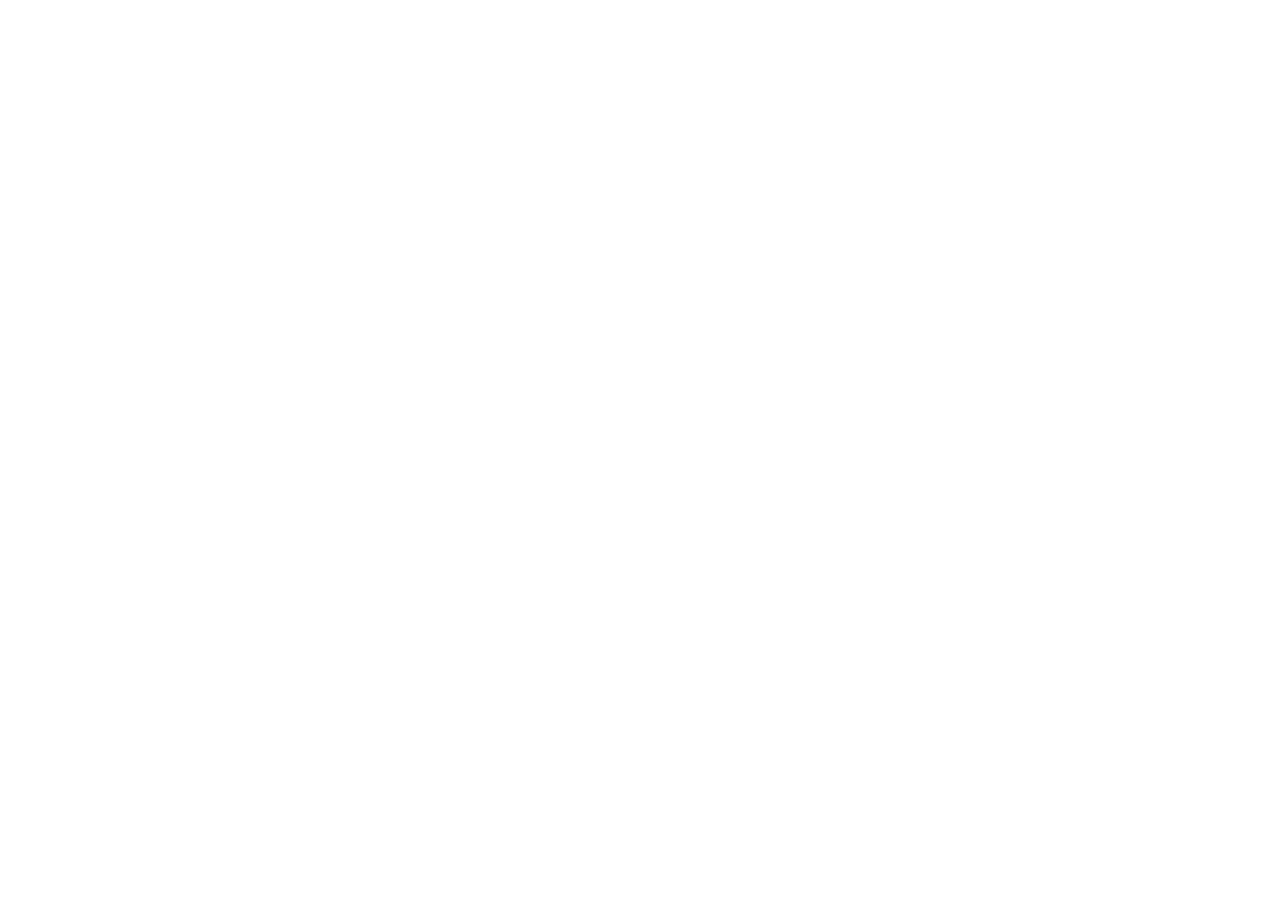
==== trip_info.html @ 55524b1e "เริ่มต้นทำงานที่ branch feature/trip" ====
<!DOCTYPE html>
<html lang="th">
<head>
    <meta charset="UTF-8">
    <meta name="viewport" content="width=device-width, initial-scale=1.0">
    <title>สถานที่ท่องเที่ยว</title>
</head>
<body>
    
</body>
</html>
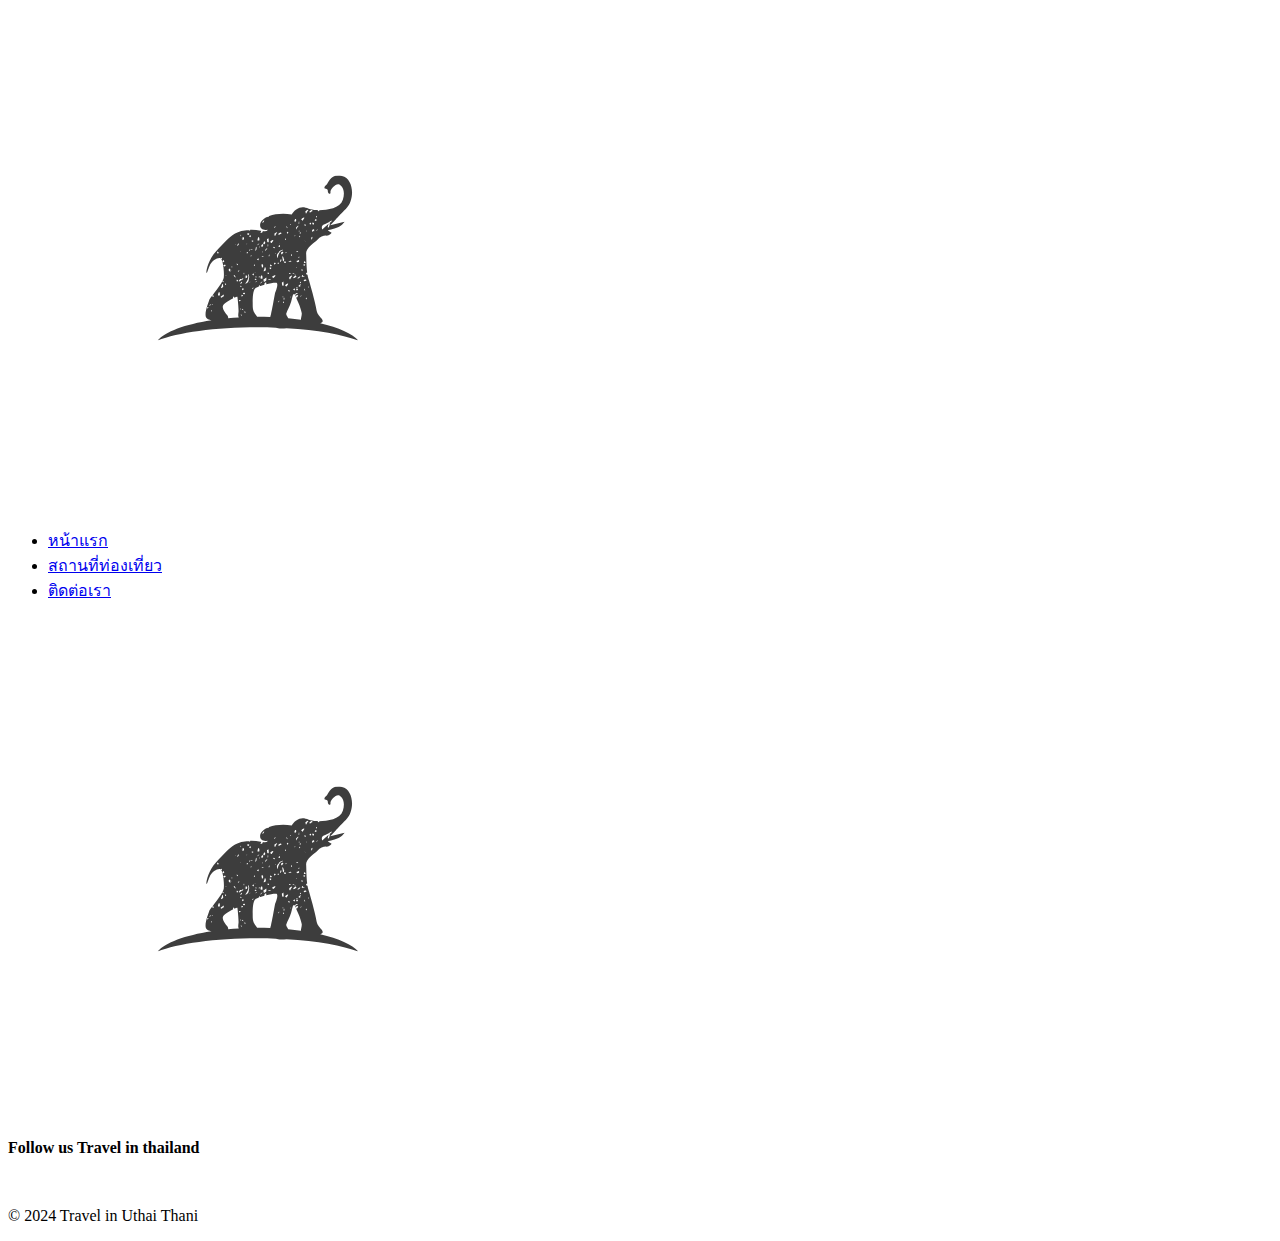
==== commit a8bc6c4d: "สร้างหน้าสถานที่ท่องเที่ยวพื้นฐาน" ====
--- a/trip_info.html
+++ b/trip_info.html
@@ -6,6 +6,33 @@
     <title>สถานที่ท่องเที่ยว</title>
 </head>
 <body>
-    
+    <!-- header -->
+    <header>
+        <!-- Image -->
+        <div class="logo">
+            <a href="index.html">
+                <img src="image/logo.png" alt="logo-website">
+            </a>
+        </div>
+
+        <!-- Nav -->
+        <nav>
+            <ul class="menu-list">
+                <li><a href="index.html">หน้าแรก</a></li>
+                <li><a href="trip_info.html">สถานที่ท่องเที่ยว</a></li>
+                <li><a href="Contact.html">ติดต่อเรา</a></li>
+            </ul>
+        </nav>
+    </header>
+
+
+    <!-- Footer -->
+    <footer>
+        <div class="logo" id="footer-logo">
+            <img src="image/logo.png" alt="logo">
+        </div>
+        <b><p>Follow us Travel in thailand</p></b><br>
+        <p>&copy; 2024 Travel in Uthai Thani</p>
+    </footer>
 </body>
 </html>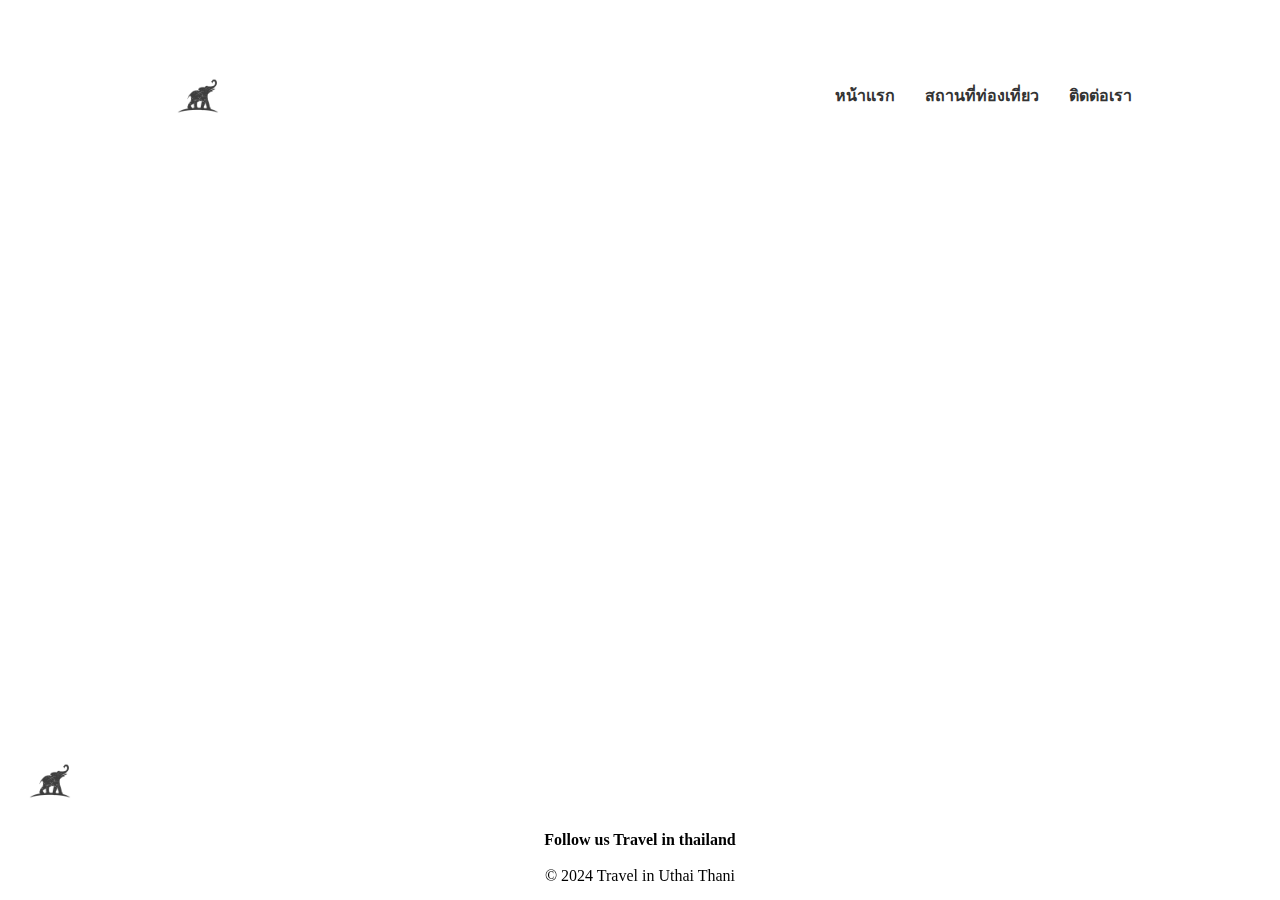
==== commit 52d6d6c5: "ออกแบบ css หน้าเว็บ basic ของส่วนท่องเที่ยว" ====
--- a/trip_info.html
+++ b/trip_info.html
@@ -4,6 +4,7 @@
     <meta charset="UTF-8">
     <meta name="viewport" content="width=device-width, initial-scale=1.0">
     <title>สถานที่ท่องเที่ยว</title>
+    <link rel="stylesheet" href="css/style_trip.css">
 </head>
 <body>
     <!-- header -->
@@ -25,6 +26,7 @@
         </nav>
     </header>
 
+    
 
     <!-- Footer -->
     <footer>
--- a/css/style_trip.css
+++ b/css/style_trip.css
@@ -0,0 +1,57 @@
+* {
+    margin: 0;
+    padding: 0;
+    box-sizing: border-box;
+}
+
+header {
+    margin: 1.6rem 10%;
+    display: flex;
+    justify-content: space-between;
+    padding: 20px;
+    align-items: center;
+}
+
+.logo {
+    width: 100px;
+    height: 100px;
+    overflow: hidden;
+    position: relative;
+}
+
+.logo img {
+    width: 100%;
+    height: 100%;
+    position: absolute;
+    object-fit: cover;
+}
+
+.menu-list {
+    display: flex;
+    gap: 30px
+}
+
+.menu-list li {
+    list-style: none;
+
+    a {
+        text-decoration: none;
+        color: #333;
+        font-weight: bold;
+    }
+}
+
+footer {
+    padding: 15px 0;
+    text-align: center;
+    width: 100%;
+    bottom: 0;
+    /* left: 0; */
+    position: fixed;
+}
+
+#footer-logo {
+    display: flex;
+    justify-items: center;
+    align-items: center;
+}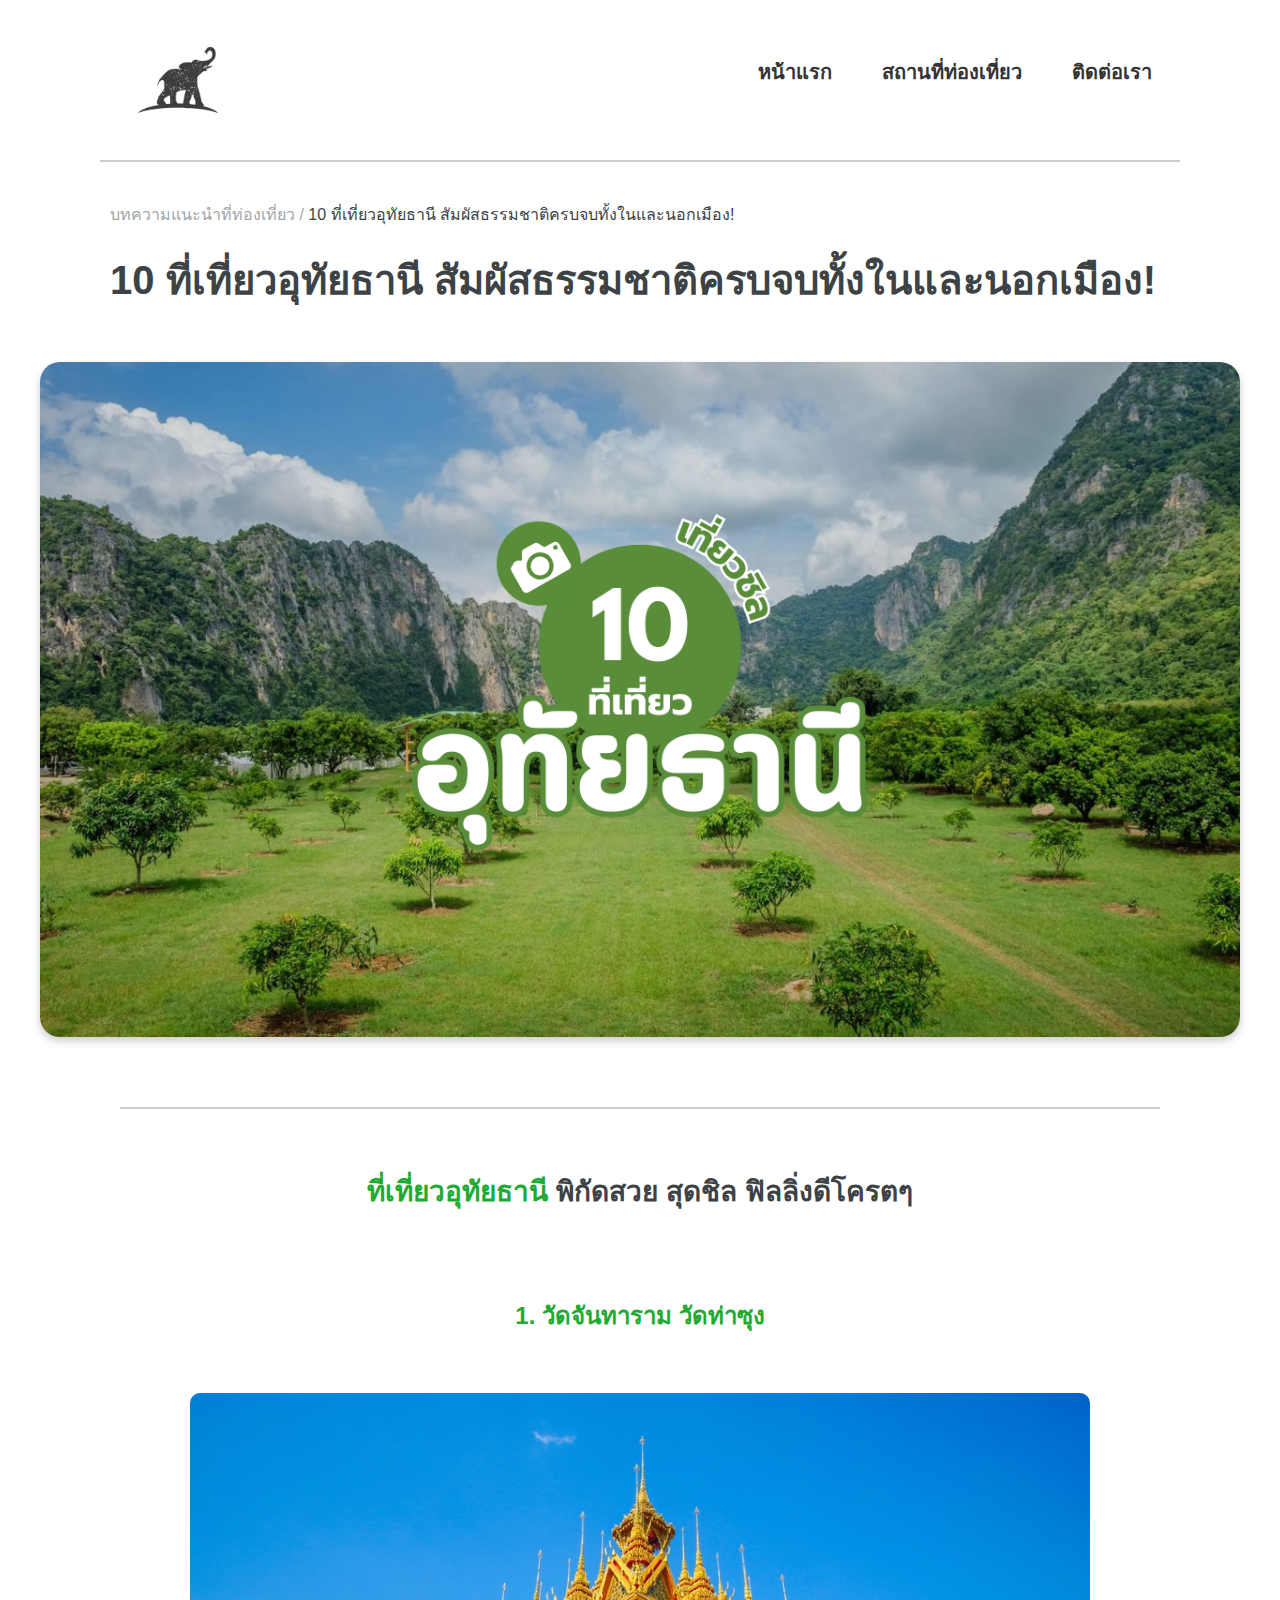
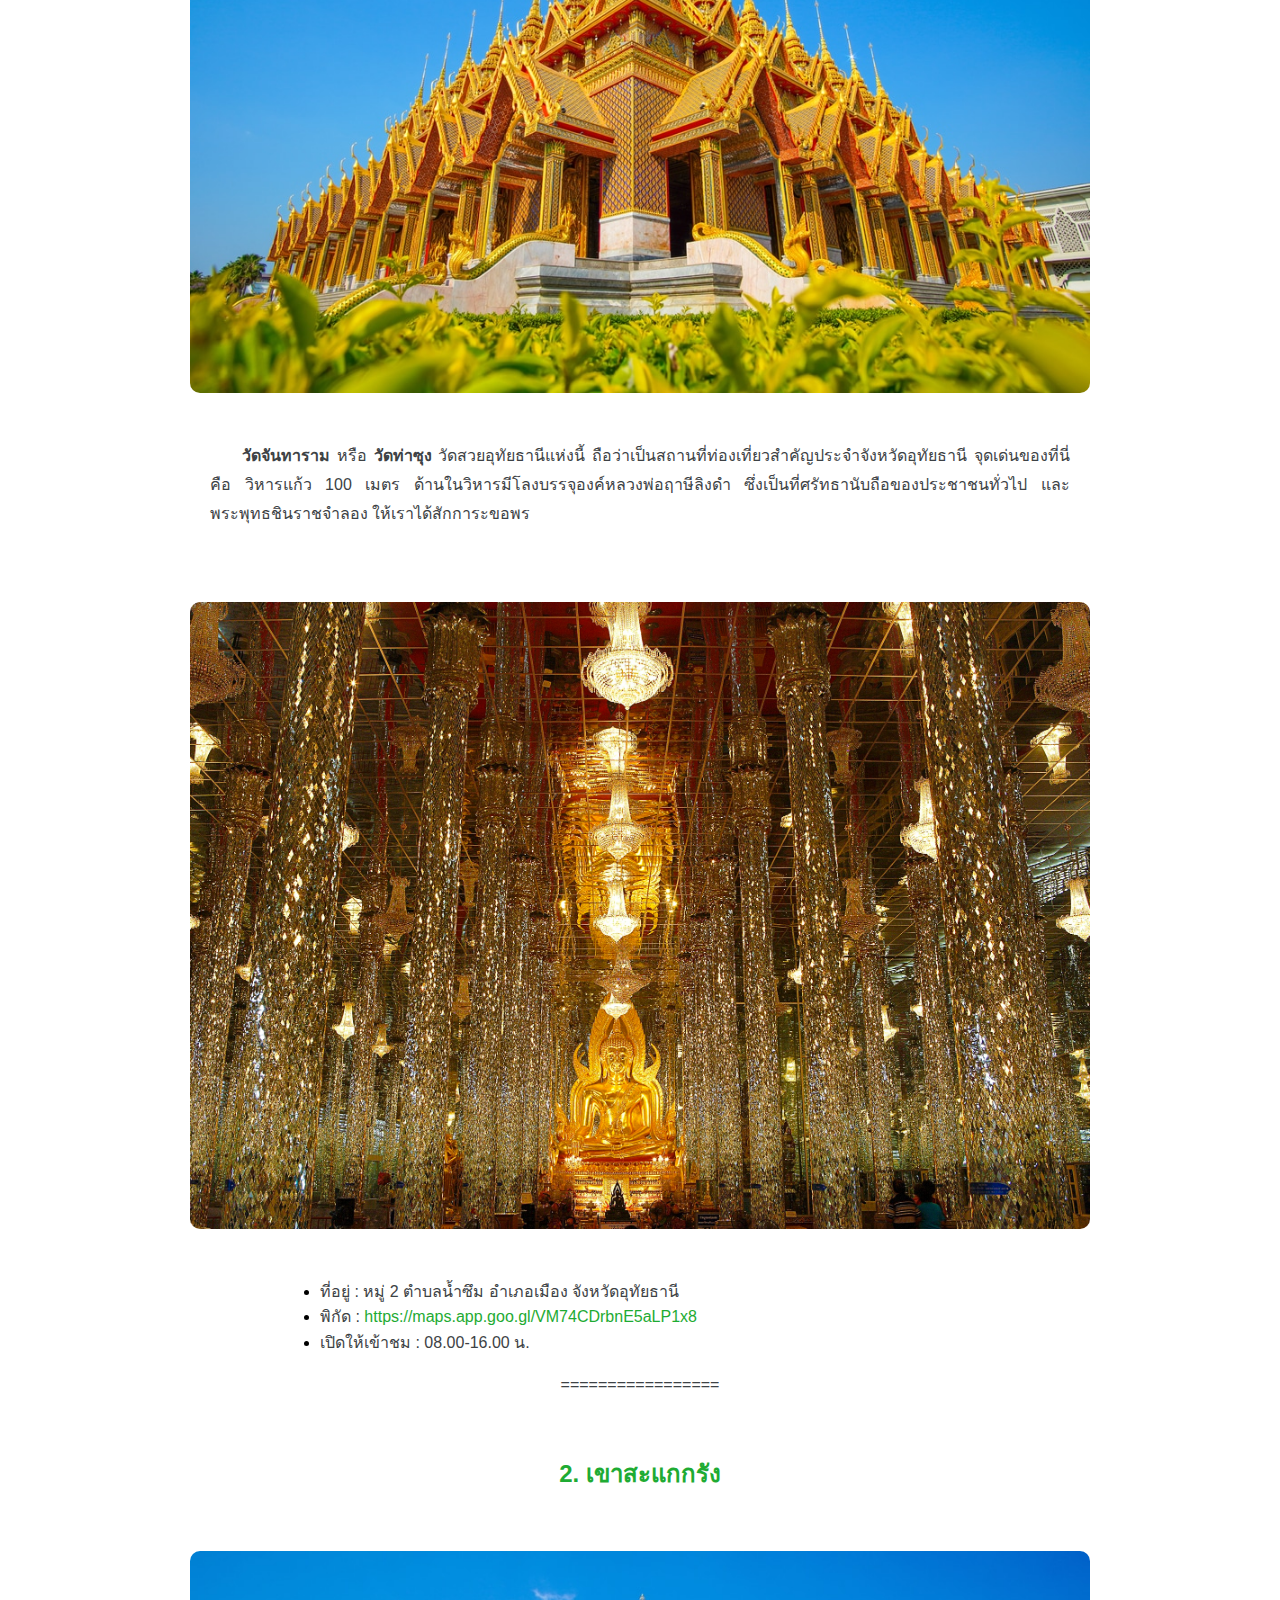
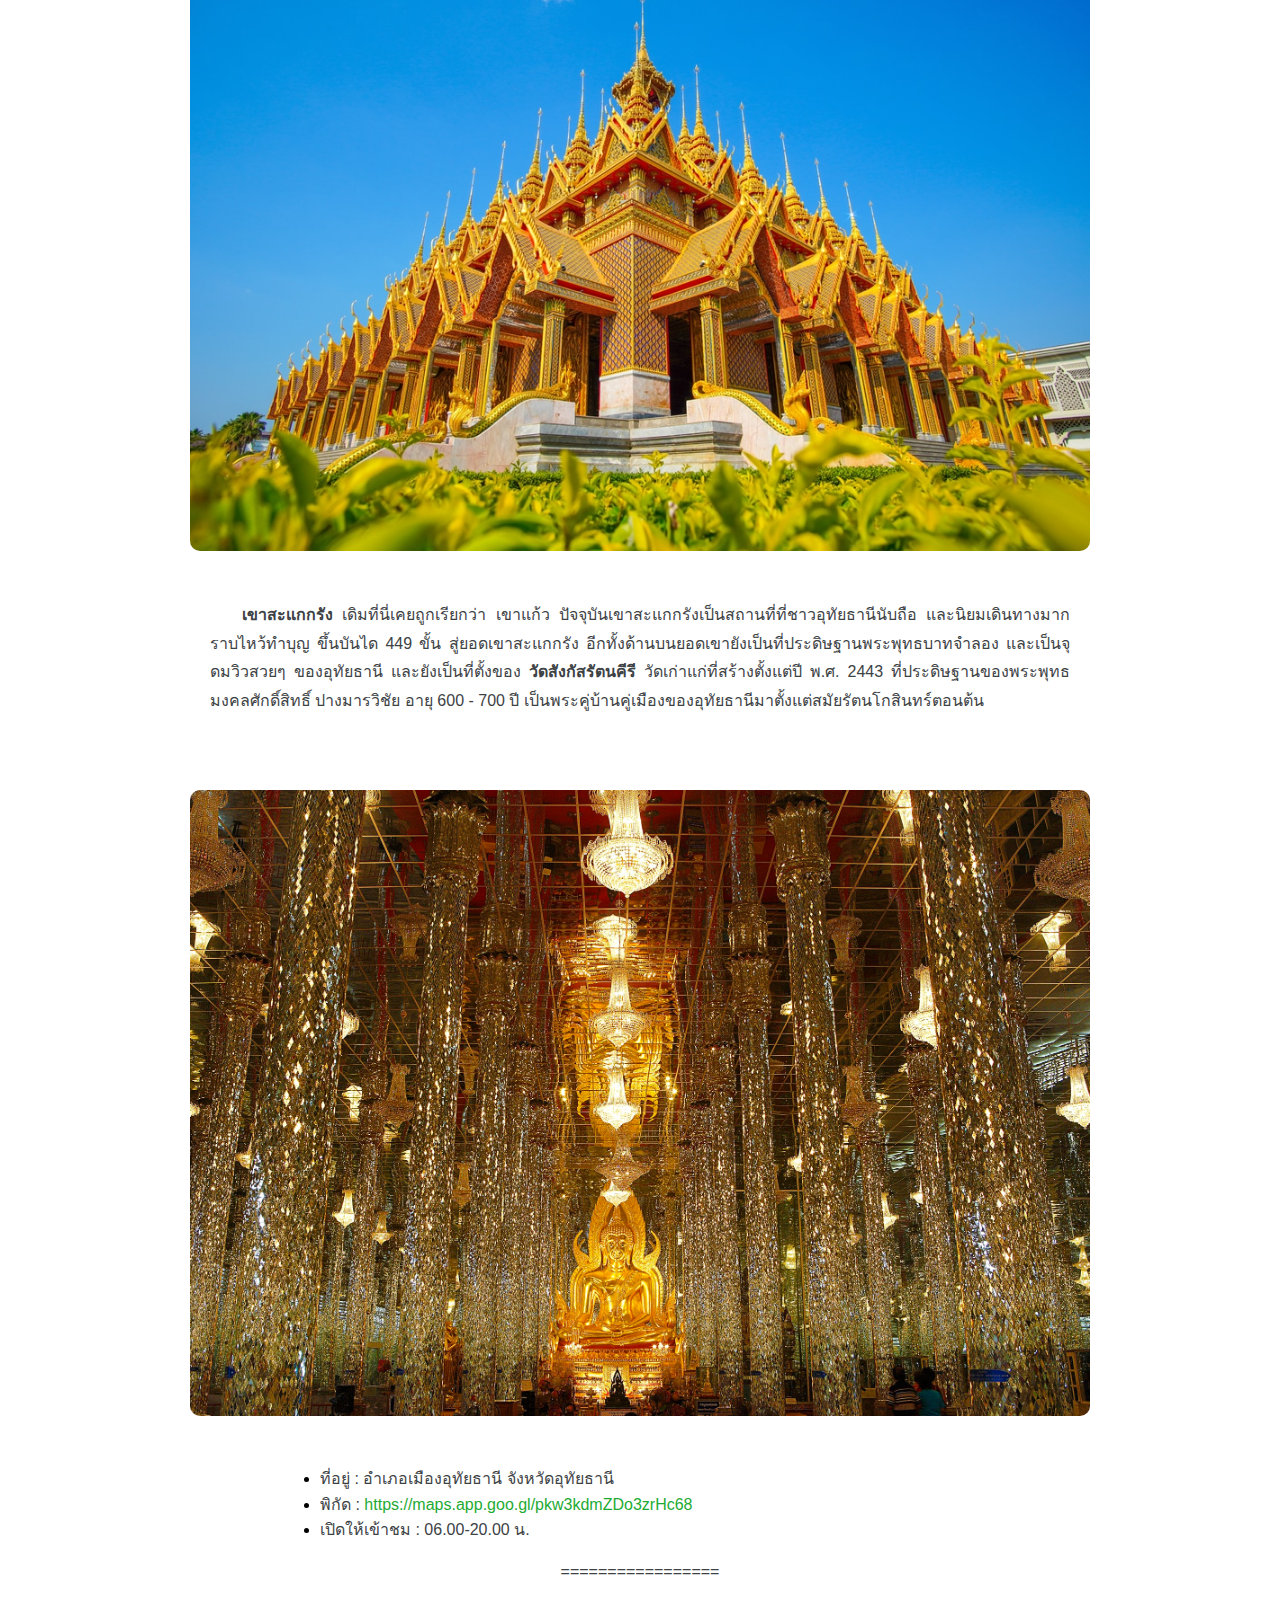
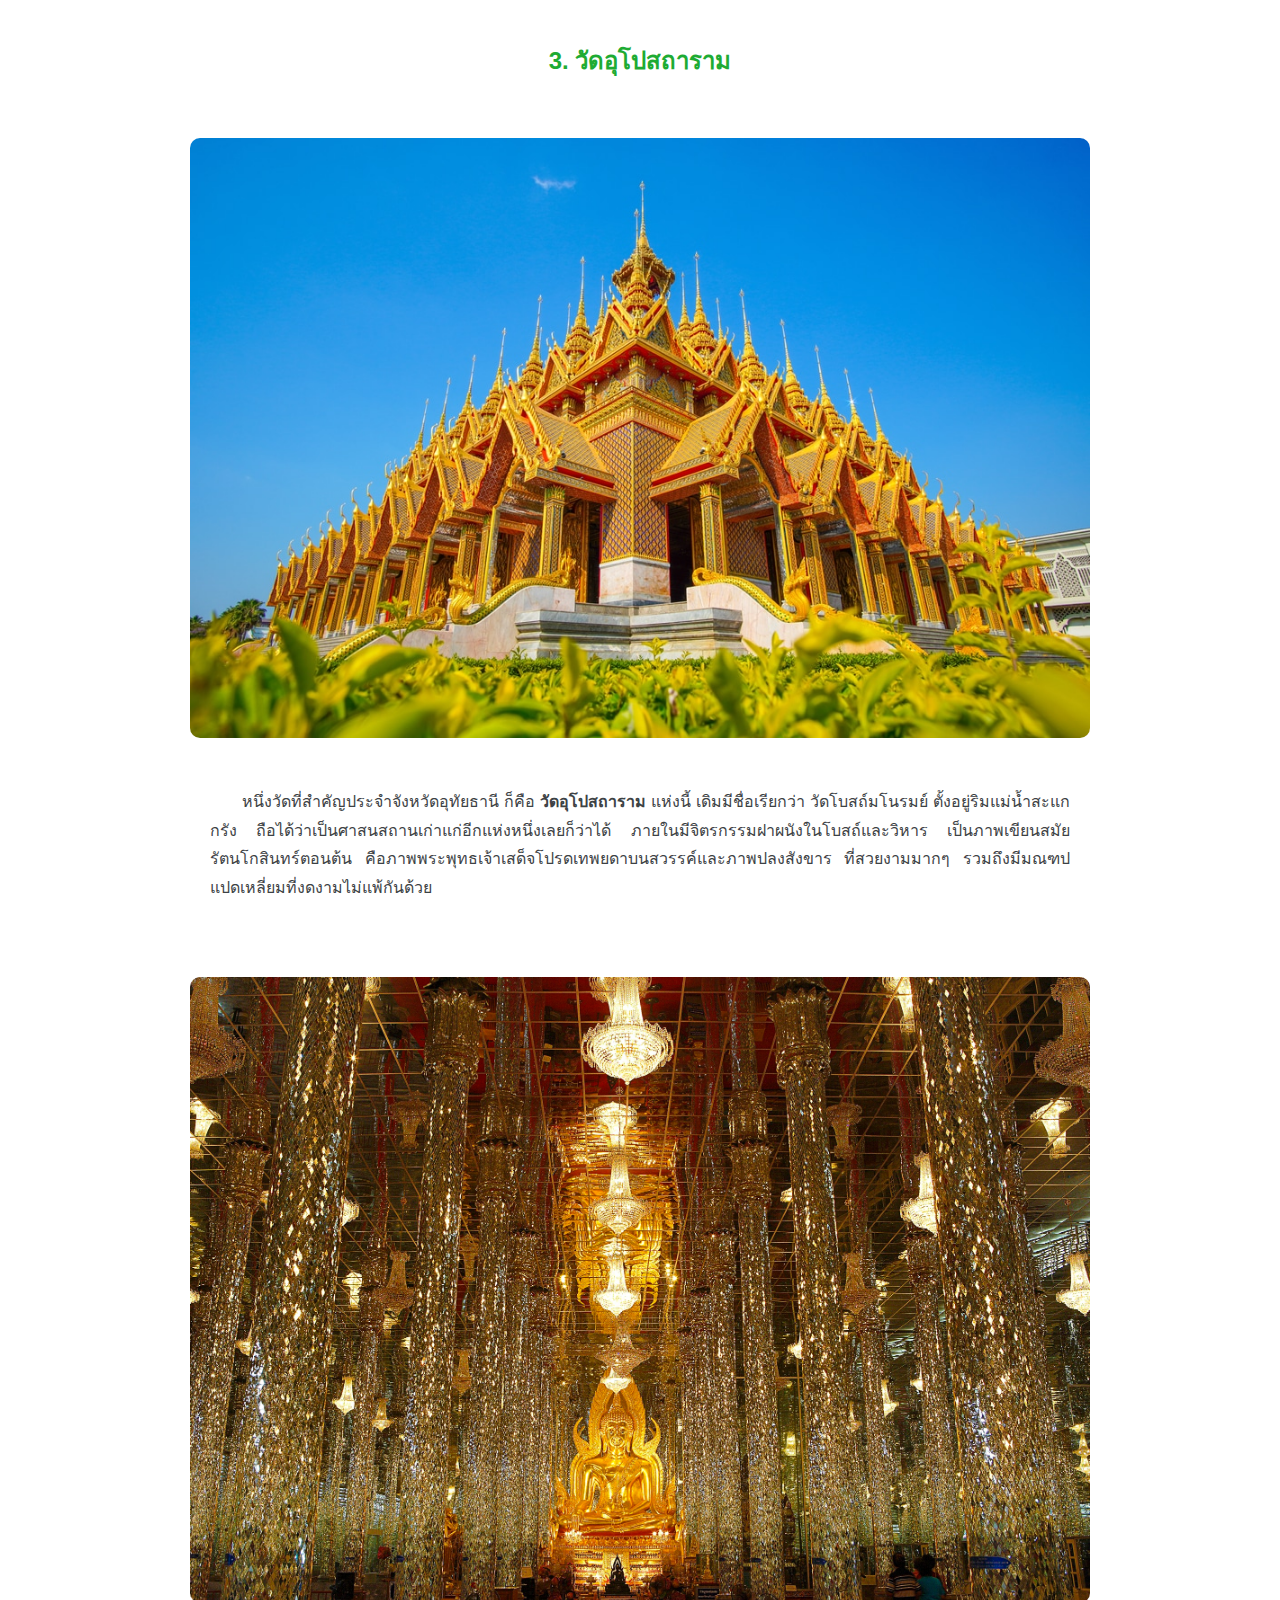
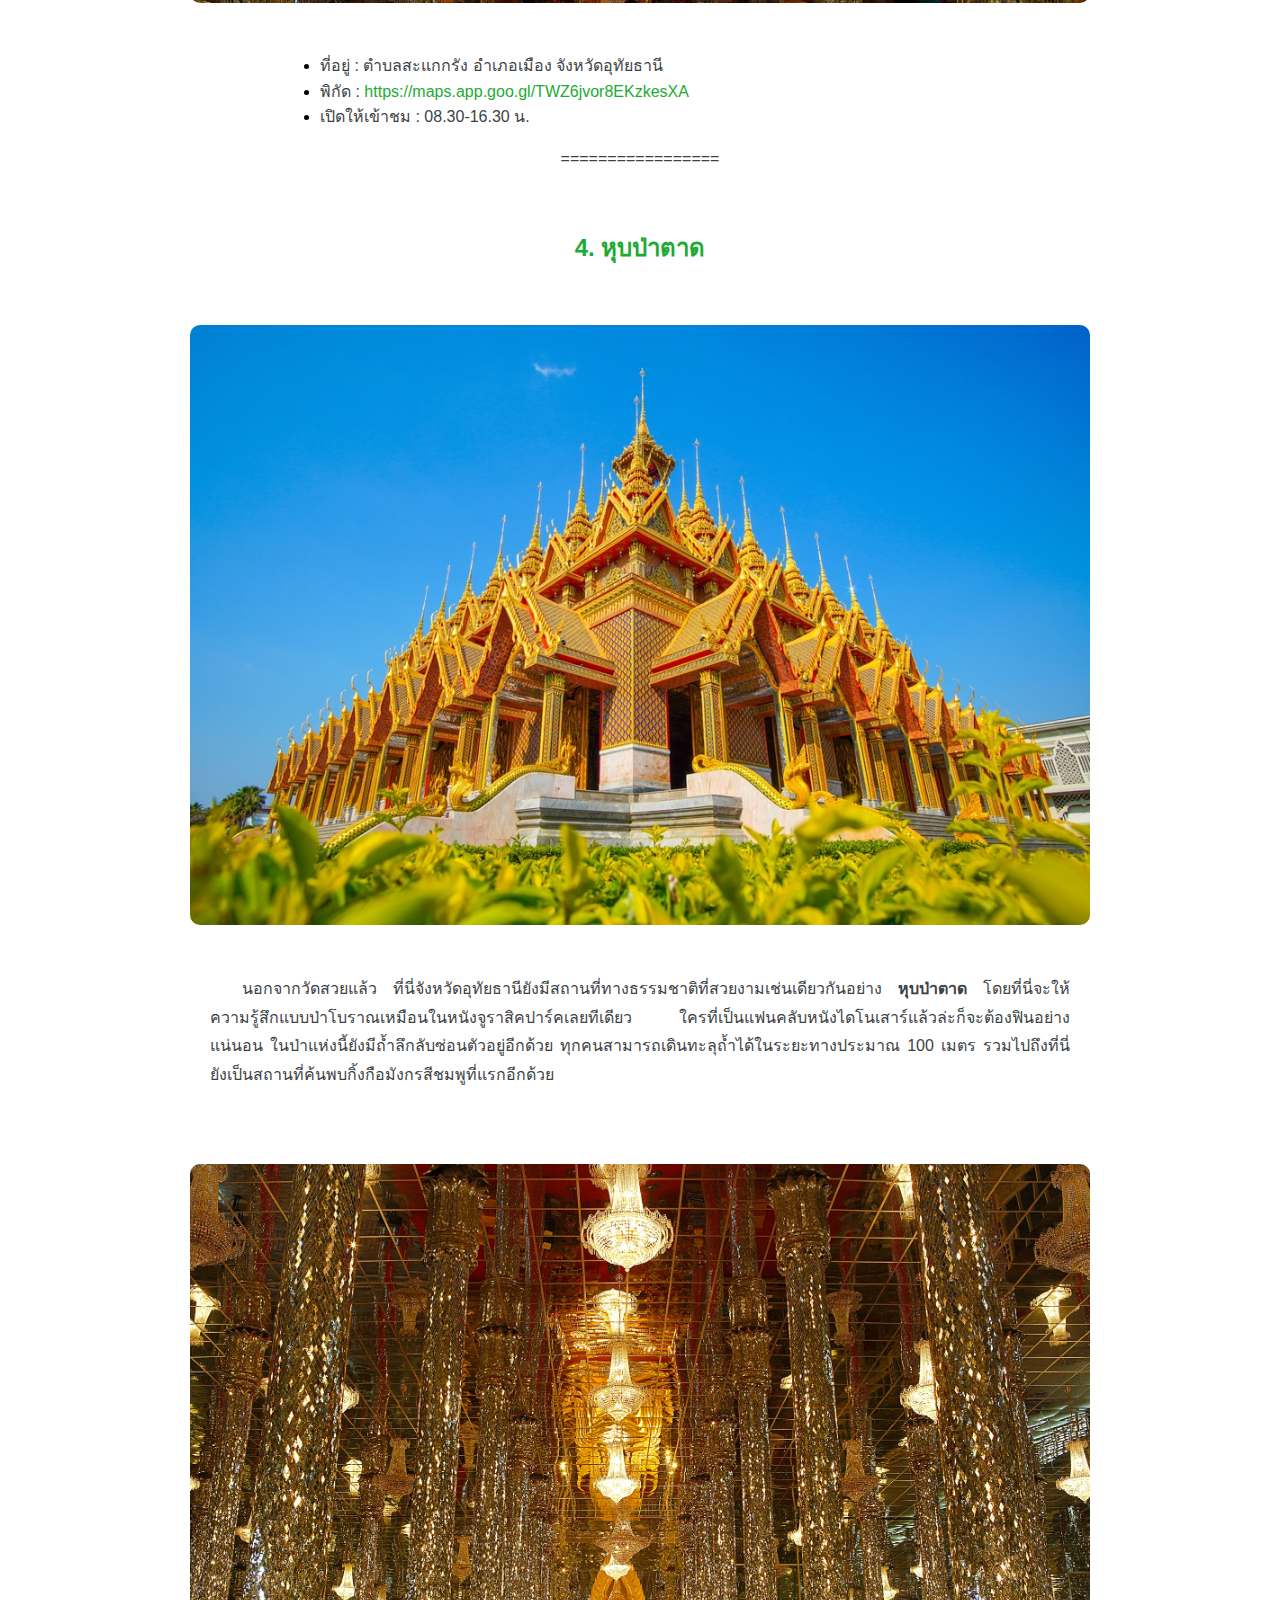
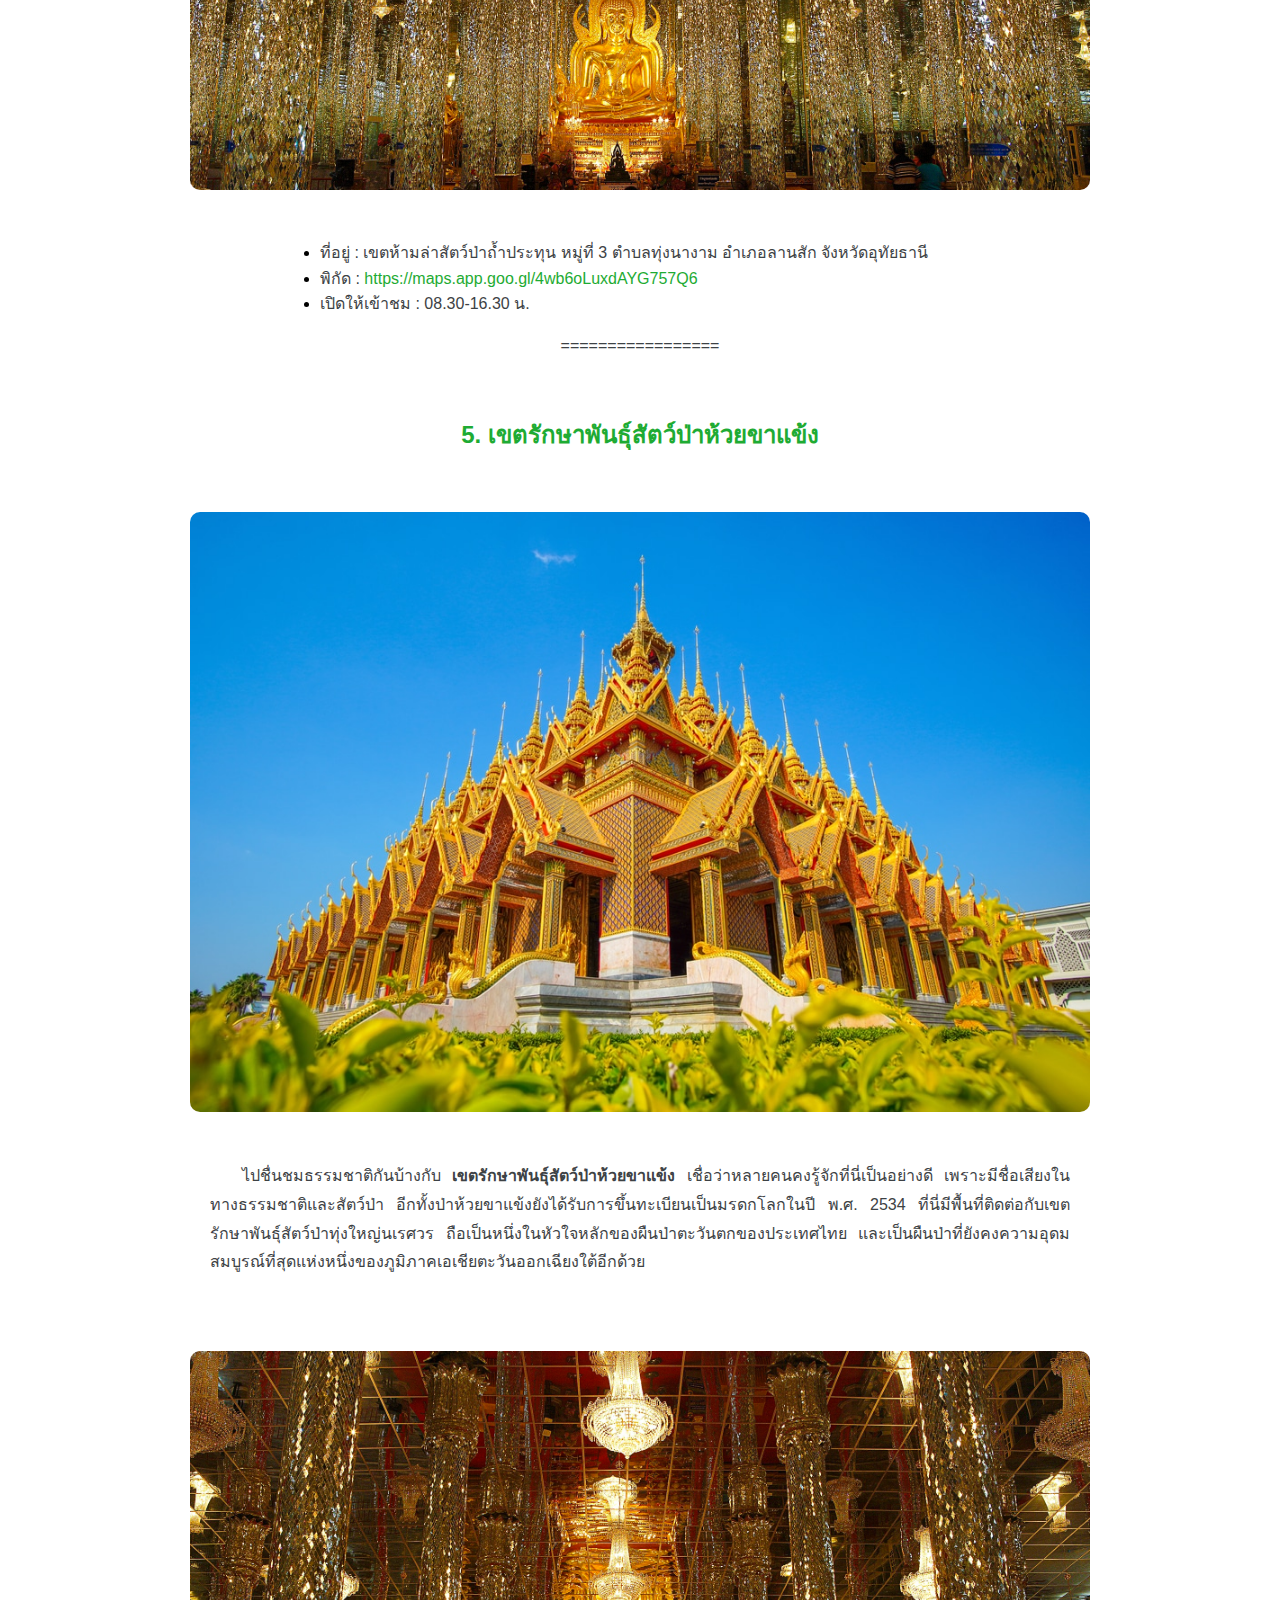
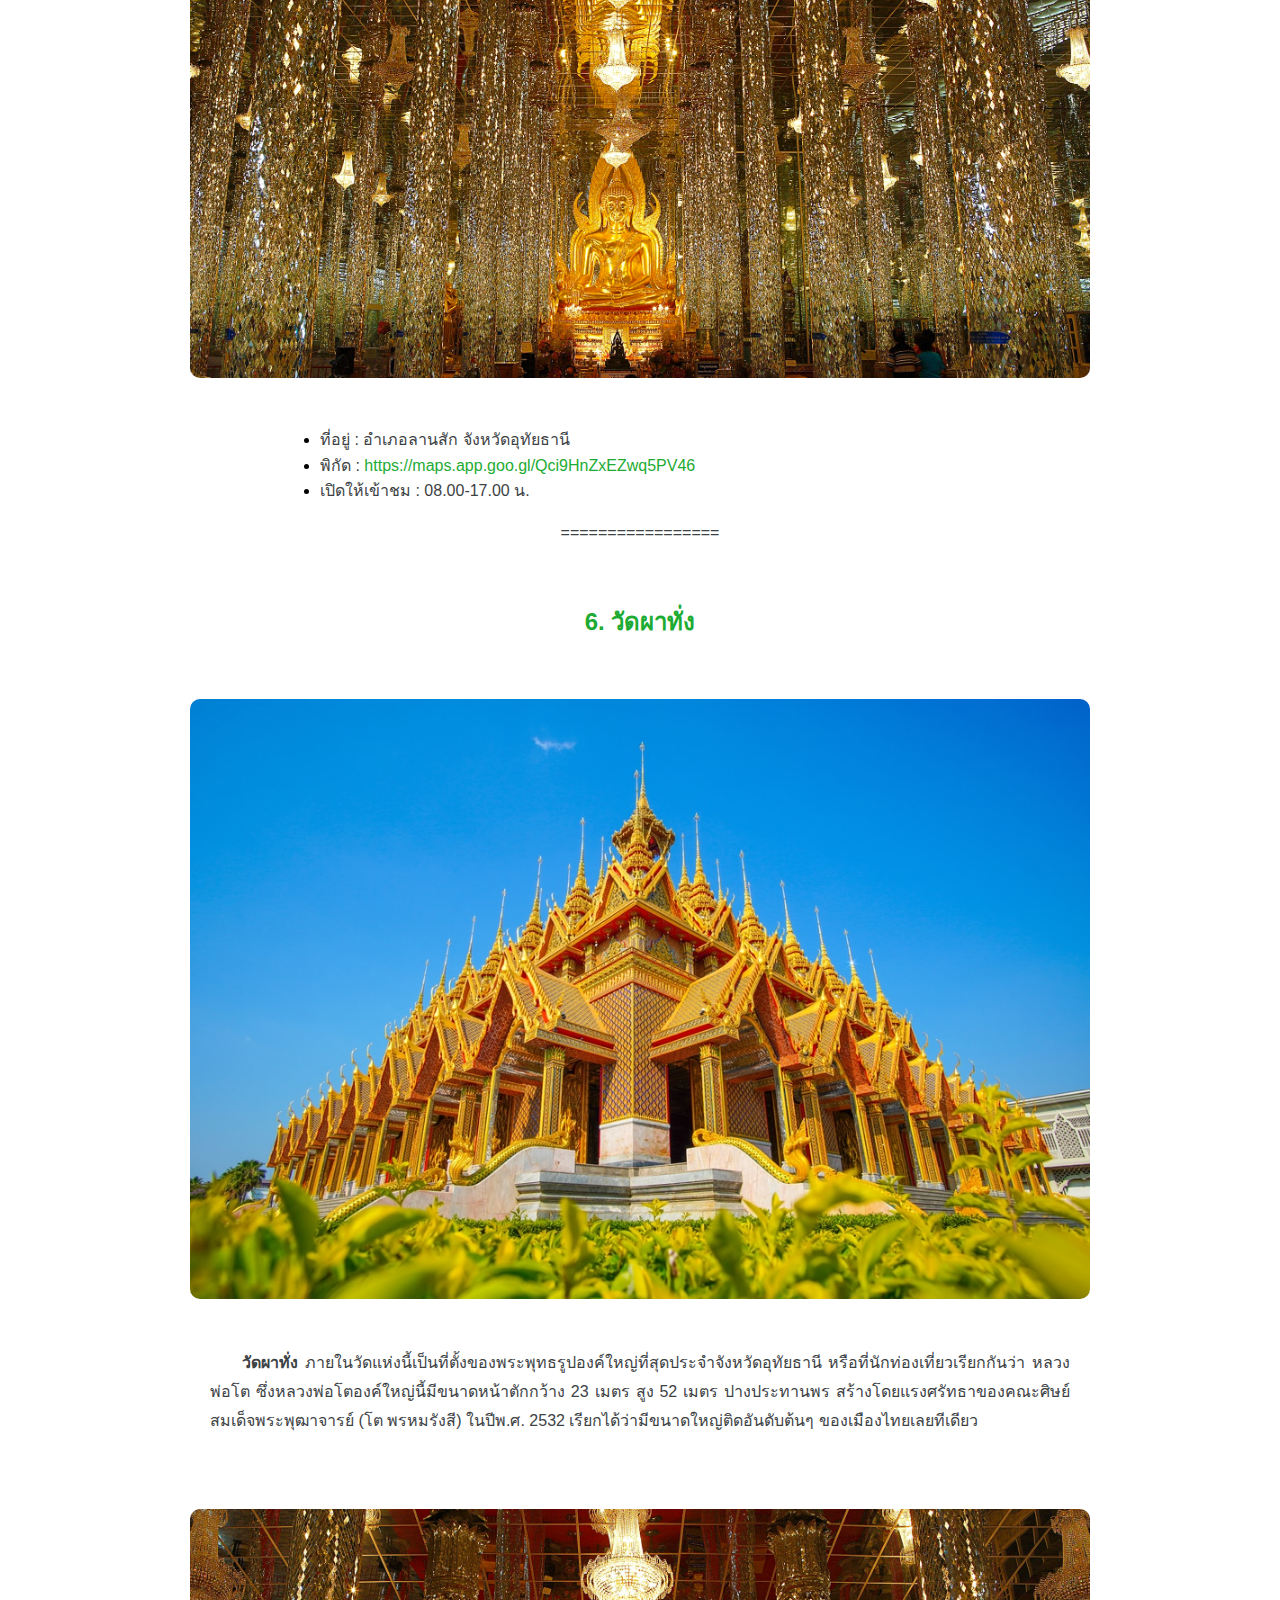
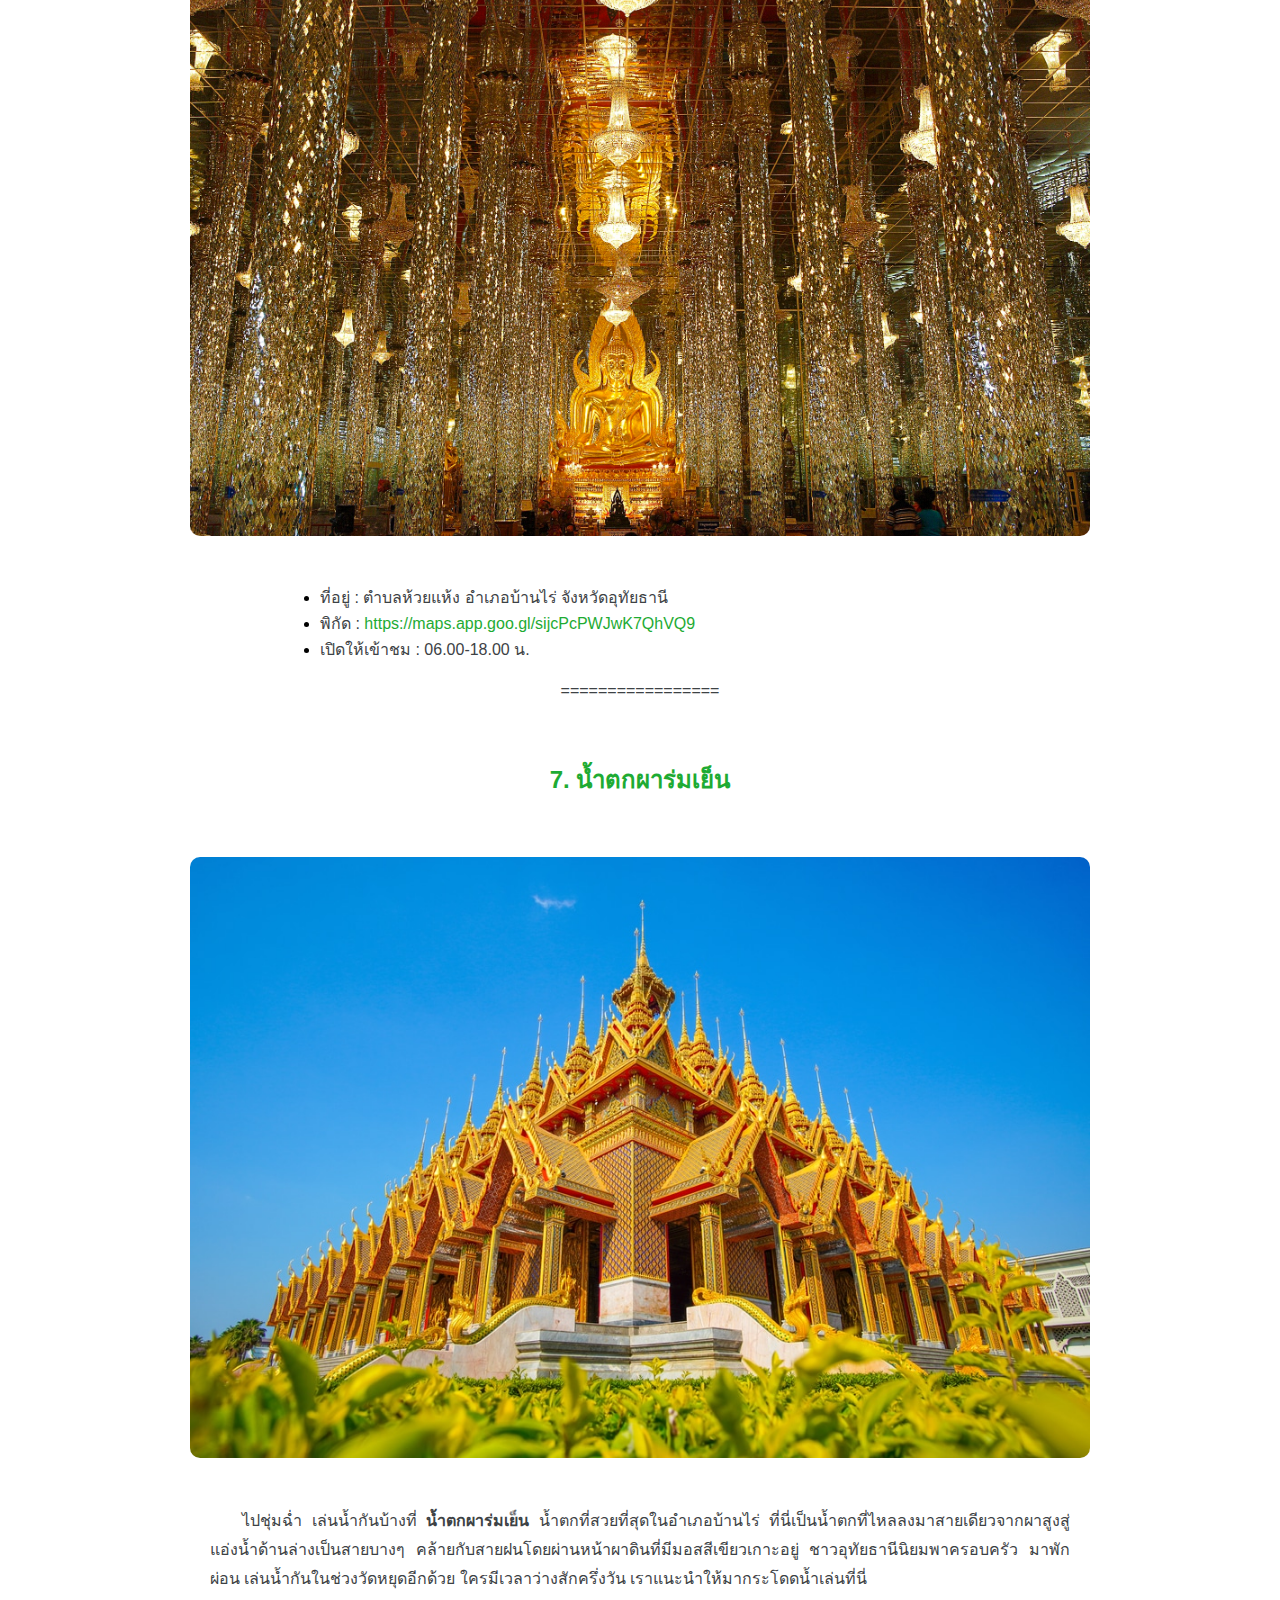
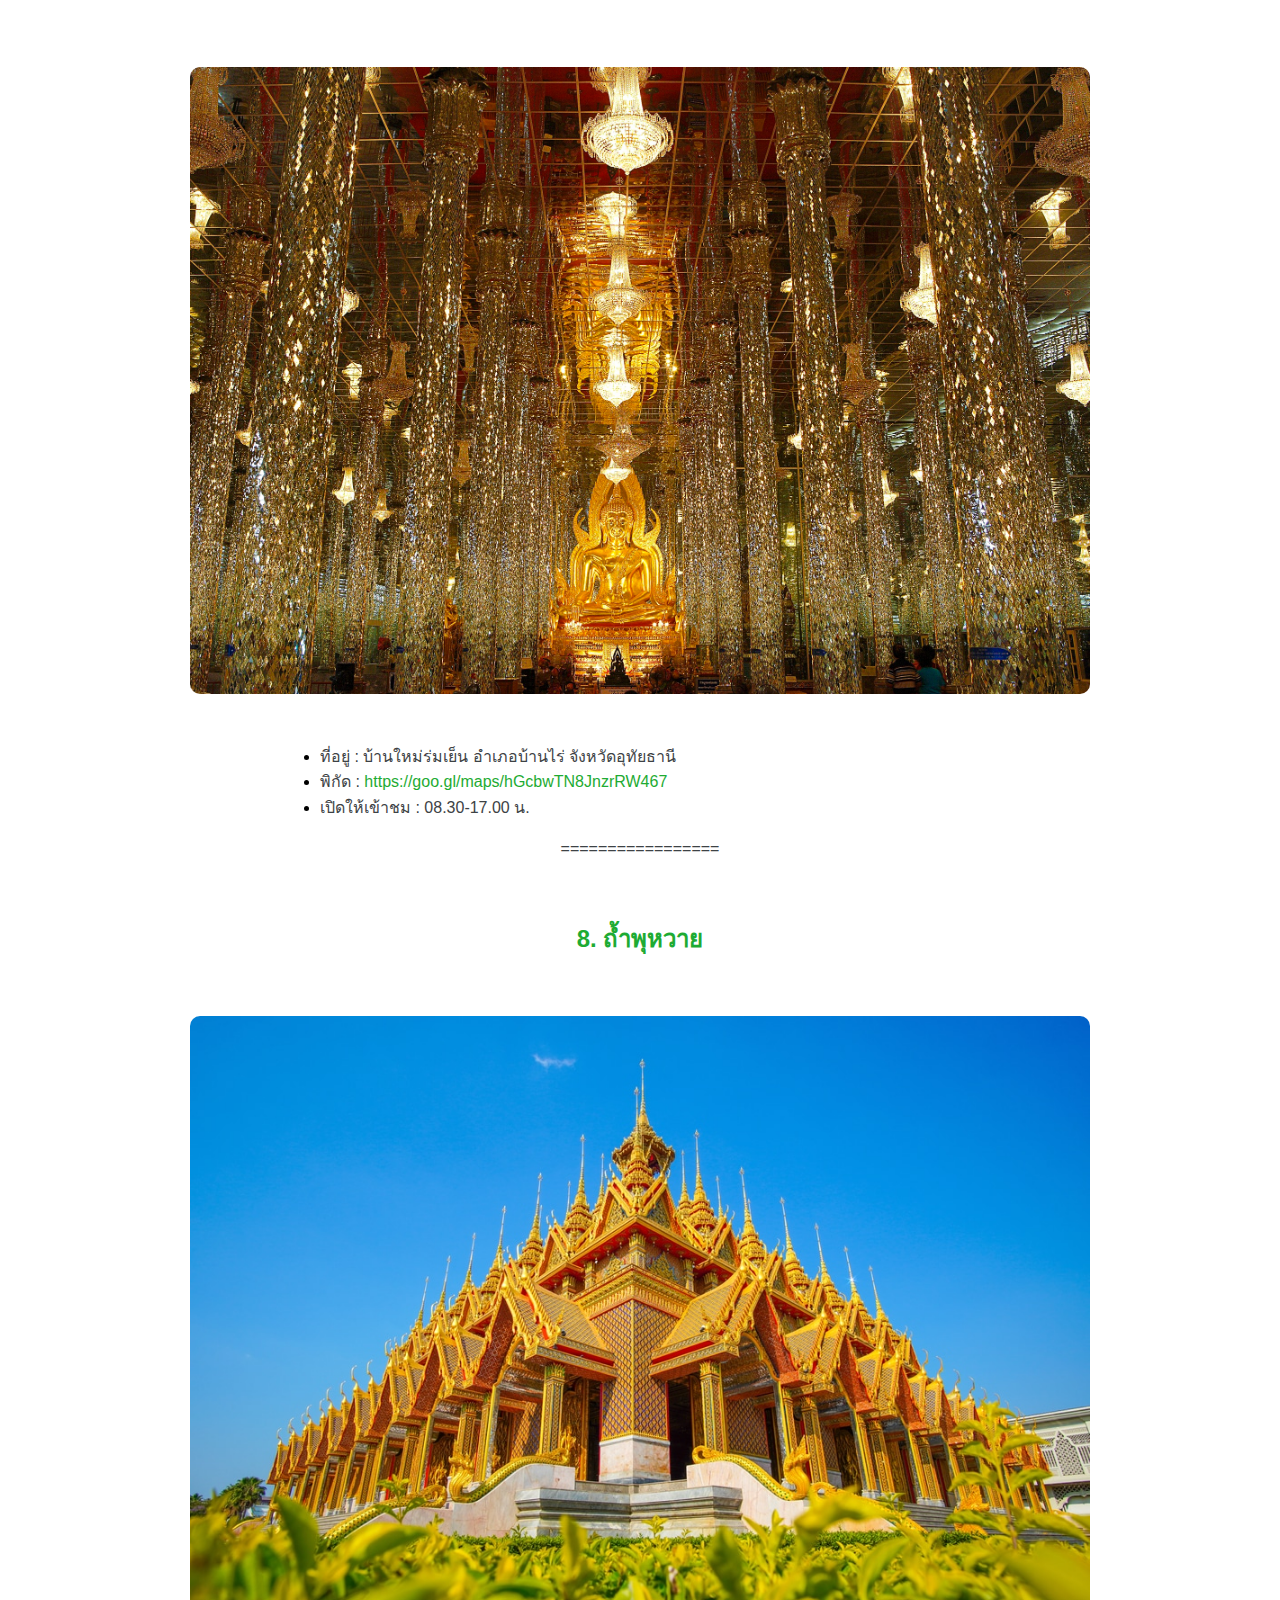
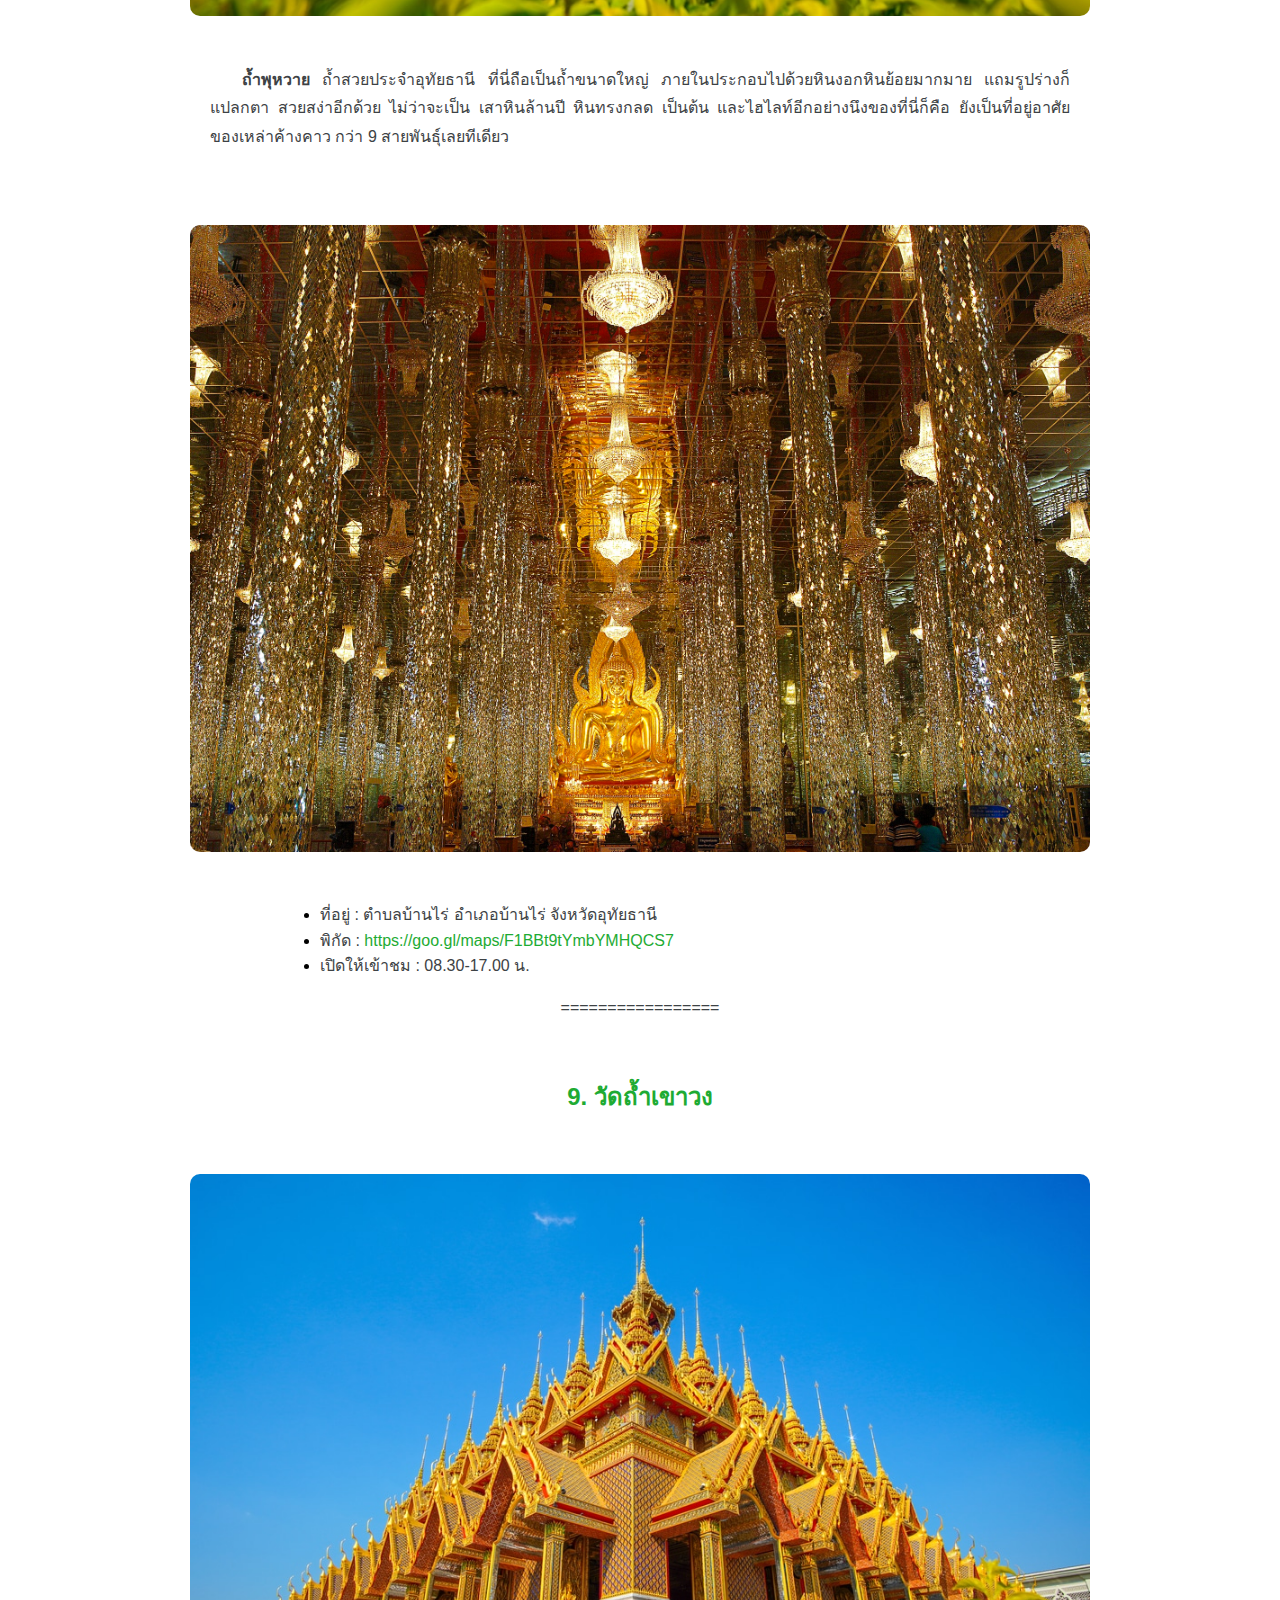
==== commit 6cfc5b71: "ใส่เนื้อหาทั้งหมด 10 ที่เที่ยว" ====
--- a/trip_info.html
+++ b/trip_info.html
@@ -26,6 +26,591 @@
         </nav>
     </header>
 
+    <div class="divider"></div>
+
+    <main class="container-content">
+        <div class="content-padding">
+            <div class="header-samll-topic">
+                <span class="light">
+                    บทความแนะนำที่ท่องเที่ยว /
+                </span>
+                <span class="hard">
+                    10 ที่เที่ยวอุทัยธานี สัมผัสธรรมชาติครบจบทั้งในและนอกเมือง!
+                </span>
+            </div>
+
+            <div class="head-topic">
+                <h1 class="head-topic-travel">10 ที่เที่ยวอุทัยธานี สัมผัสธรรมชาติครบจบทั้งในและนอกเมือง!</h1>
+            </div>
+            <!-- image topic -->
+            <div class="image-head-topic">
+                <img src="image/logo-head-.png" alt="image-head-topic">
+            </div>
+
+            <div class="divider"></div>
+
+            <!-- เว้นวรรค -->
+            <p>&nbsp;</p>
+
+            <h2 class="head-before-desc">
+                <strong>
+                    <span class="color-green">ที่เที่ยวอุทัยธานี</span>
+                    พิกัดสวย สุดชิล ฟิลลิ่งดีโครตๆ
+                </strong>
+            </h2>
+
+            <p>&nbsp;</p>
+            <!-- เส้นบาง -->
+            <div class="layout-divider-invisible"></div> 
+
+            <!-- article and image -->
+             <!-- ------------ 1 --------------- -->
+            <h2 class="h2-topic">
+                <span class="span-topic">
+                    <strong>1. วัดจันทาราม วัดท่าซุง</strong>
+                </span>
+            </h2>
+            <!-- เว้นวรรค -->
+            <p>&nbsp;</p>
+            <div class="image-topic">
+                <img src="image/temple.jpg" alt="temple">
+            </div>
+            <!-- เว้นวรรค -->
+            <p>&nbsp;</p>
+            <article class="article-trip">
+                <p>
+                    <strong>วัดจันทาราม</strong> หรือ <strong>วัดท่าซุง</strong>  วัดสวยอุทัยธานีแห่งนี้ ถือว่าเป็นสถานที่ท่องเที่ยวสำคัญประจำจังหวัดอุทัยธานี
+                    จุดเด่นของที่นี่คือ วิหารแก้ว 100 เมตร ด้านในวิหารมีโลงบรรจุองค์หลวงพ่อฤาษีลิงดำ ซึ่งเป็นที่ศรัทธานับถือของประชาชนทั่วไป และพระพุทธชินราชจำลอง
+                    ให้เราได้สักการะขอพร
+                </p>
+            </article>
+            <!-- เว้นวรรค -->
+            <p>&nbsp;</p>
+            <!-- เส้นบาง -->
+            <div class="layout-divider-invisible"></div> 
+            <!-- รูป -->
+            <div class="image-topic">
+                <img src="image/temple_1.jpeg" alt="temple">
+            </div>
+            <!-- เว้นวรรค -->
+            <p>&nbsp;</p>
+            <ul>
+                <li>
+                    <span class="detail">
+                        ที่อยู่ : หมู่ 2 ตำบลน้ำซึม อำเภอเมือง จังหวัดอุทัยธานี
+                    </span>
+                </li>
+                <li>
+                    <span class="detail">
+                        พิกัด : 
+                    </span>
+                    <a style="color: #1eab33;" href="https://maps.app.goo.gl/VM74CDrbnE5aLP1x8" target="_blank">https://maps.app.goo.gl/VM74CDrbnE5aLP1x8</a>
+                </li>
+                <li>
+                    <span class="detail">
+                        เปิดให้เข้าชม : 08.00-16.00 น.
+                    </span>
+                </li>
+            </ul>
+            <p style="text-align: center;">
+                <span>=================</span>
+            </p>
+            <!-- เว้นวรรค -->
+            <p>&nbsp;</p>
+
+             <!-- ------------ 2 --------------- -->
+             <h2 class="h2-topic">
+                <span class="span-topic">
+                    <strong>2. เขาสะแกกรัง</strong>
+                </span>
+            </h2>
+            <!-- เว้นวรรค -->
+            <p>&nbsp;</p>
+            <div class="image-topic">
+                <img src="image/temple.jpg" alt="temple">
+            </div>
+            <!-- เว้นวรรค -->
+            <p>&nbsp;</p>
+            <article class="article-trip">
+                <p>
+                    <strong>เขาสะแกกรัง</strong>  เดิมที่นี่เคยถูกเรียกว่า เขาแก้ว 
+                    ปัจจุบันเขาสะแกกรังเป็นสถานที่ที่ชาวอุทัยธานีนับถือ และนิยมเดินทางมากราบไหว้ทำบุญ ขึ้นบันได 449 ขั้น สู่ยอดเขาสะแกกรัง อีกทั้งด้านบนยอดเขายังเป็นที่ประดิษฐานพระพุทธบาทจำลอง 
+                    และเป็นจุดมวิวสวยๆ ของอุทัยธานี และยังเป็นที่ตั้งของ<strong> วัดสังกัสรัตนคีรี</strong> วัดเก่าแก่ที่สร้างตั้งแต่ปี พ.ศ. 2443 ที่ประดิษฐานของพระพุทธมงคลศักดิ์สิทธิ์ ปางมารวิชัย อายุ 600 - 700 ปี เป็นพระคู่บ้านคู่เมืองของอุทัยธานีมาตั้งแต่สมัยรัตนโกสินทร์ตอนต้น
+                </p>
+            </article>
+            <!-- เว้นวรรค -->
+            <p>&nbsp;</p>
+            <!-- เส้นบาง -->
+            <div class="layout-divider-invisible"></div> 
+            <!-- รูป -->
+            <div class="image-topic">
+                <img src="image/temple_1.jpeg" alt="temple">
+            </div>
+            <!-- เว้นวรรค -->
+            <p>&nbsp;</p>
+            <ul>
+                <li>
+                    <span class="detail">
+                        ที่อยู่ : อำเภอเมืองอุทัยธานี จังหวัดอุทัยธานี
+                    </span>
+                </li>
+                <li>
+                    <span class="detail">
+                        พิกัด : 
+                    </span>
+                    <a style="color: #1eab33;" href="https://maps.app.goo.gl/pkw3kdmZDo3zrHc68" target="_blank">https://maps.app.goo.gl/pkw3kdmZDo3zrHc68</a>
+                </li>
+                <li>
+                    <span class="detail">
+                        เปิดให้เข้าชม : 06.00-20.00 น.
+                    </span>
+                </li>
+            </ul>
+            <p style="text-align: center;">
+                <span>=================</span>
+            </p>
+            <!-- เว้นวรรค -->
+            <p>&nbsp;</p>
+
+            <!-- ------------ 3 --------------- -->
+            <h2 class="h2-topic">
+                <span class="span-topic">
+                    <strong>3. วัดอุโปสถาราม</strong>
+                </span>
+            </h2>
+            <!-- เว้นวรรค -->
+            <p>&nbsp;</p>
+            <div class="image-topic">
+                <img src="image/temple.jpg" alt="temple">
+            </div>
+            <!-- เว้นวรรค -->
+            <p>&nbsp;</p>
+            <article class="article-trip">
+                <p>
+                    หนึ่งวัดที่สำคัญประจำจังหวัดอุทัยธานี ก็คือ <strong>วัดอุโปสถาราม</strong> แห่งนี้ 
+                    เดิมมีชื่อเรียกว่า วัดโบสถ์มโนรมย์ ตั้งอยู่ริมแม่น้ำสะแกกรัง ถือได้ว่าเป็นศาสนสถานเก่าแก่อีกแห่งหนึ่งเลยก็ว่าได้ 
+                    ภายในมีจิตรกรรมฝาผนังในโบสถ์และวิหาร เป็นภาพเขียนสมัยรัตนโกสินทร์ตอนต้น 
+                    คือภาพพระพุทธเจ้าเสด็จโปรดเทพยดาบนสวรรค์และภาพปลงสังขาร ที่สวยงามมากๆ รวมถึงมีมณฑปแปดเหลี่ยมที่งดงามไม่แพ้กันด้วย
+                </p>
+            </article>
+            <!-- เว้นวรรค -->
+            <p>&nbsp;</p>
+            <!-- เส้นบาง -->
+            <div class="layout-divider-invisible"></div> 
+            <!-- รูป -->
+            <div class="image-topic">
+                <img src="image/temple_1.jpeg" alt="temple">
+            </div>
+            <!-- เว้นวรรค -->
+            <p>&nbsp;</p>
+            <ul>
+                <li>
+                    <span class="detail">
+                        ที่อยู่ : ตำบลสะแกกรัง อำเภอเมือง จังหวัดอุทัยธานี
+                    </span>
+                </li>
+                <li>
+                    <span class="detail">
+                        พิกัด : 
+                    </span>
+                    <a style="color: #1eab33;" href="https://maps.app.goo.gl/TWZ6jvor8EKzkesXA" target="_blank">https://maps.app.goo.gl/TWZ6jvor8EKzkesXA</a>
+                </li>
+                <li>
+                    <span class="detail">
+                        เปิดให้เข้าชม : 08.30-16.30 น.
+                    </span>
+                </li>
+            </ul>
+            <p style="text-align: center;">
+                <span>=================</span>
+            </p>
+            <!-- เว้นวรรค -->
+            <p>&nbsp;</p>
+
+            <!-- ------------ 4 --------------- -->
+            <h2 class="h2-topic">
+                <span class="span-topic">
+                    <strong>4. หุบป่าตาด</strong>
+                </span>
+            </h2>
+            <!-- เว้นวรรค -->
+            <p>&nbsp;</p>
+            <div class="image-topic">
+                <img src="image/temple.jpg" alt="temple">
+            </div>
+            <!-- เว้นวรรค -->
+            <p>&nbsp;</p>
+            <article class="article-trip">
+                <p>
+                    นอกจากวัดสวยแล้ว ที่นี่จังหวัดอุทัยธานียังมีสถานที่ทางธรรมชาติที่สวยงามเช่นเดียวกันอย่าง <strong>หุบป่าตาด</strong> 
+                    โดยที่นี่จะให้ความรู้สึกแบบป่าโบราณเหมือนในหนังจูราสิคปาร์คเลยทีเดียว ใครที่เป็นแฟนคลับหนังไดโนเสาร์แล้วล่ะก็จะต้องฟินอย่างแน่นอน ในป่าแห่งนี้ยังมีถ้ำลึกลับซ่อนตัวอยู่อีกด้วย ทุกคนสามารถเดินทะลุถ้ำได้ในระยะทางประมาณ 100 เมตร รวมไปถึงที่นี่ยังเป็นสถานที่ค้นพบกิ้งกือมังกรสีชมพูที่แรกอีกด้วย
+                </p>
+            </article>
+            <!-- เว้นวรรค -->
+            <p>&nbsp;</p>
+            <!-- เส้นบาง -->
+            <div class="layout-divider-invisible"></div> 
+            <!-- รูป -->
+            <div class="image-topic">
+                <img src="image/temple_1.jpeg" alt="temple">
+            </div>
+            <!-- เว้นวรรค -->
+            <p>&nbsp;</p>
+            <ul>
+                <li>
+                    <span class="detail">
+                        ที่อยู่ : เขตห้ามล่าสัตว์ป่าถ้ำประทุน หมู่ที่ 3 ตำบลทุ่งนางาม อำเภอลานสัก จังหวัดอุทัยธานี
+                    </span>
+                </li>
+                <li>
+                    <span class="detail">
+                        พิกัด : 
+                    </span>
+                    <a style="color: #1eab33;" href="https://maps.app.goo.gl/4wb6oLuxdAYG757Q6" target="_blank">https://maps.app.goo.gl/4wb6oLuxdAYG757Q6</a>
+                </li>
+                <li>
+                    <span class="detail">
+                        เปิดให้เข้าชม : 08.30-16.30 น.
+                    </span>
+                </li>
+            </ul>
+            <p style="text-align: center;">
+                <span>=================</span>
+            </p>
+            <!-- เว้นวรรค -->
+            <p>&nbsp;</p>
+            
+            <!-- ------------ 5 --------------- -->
+            <h2 class="h2-topic">
+                <span class="span-topic">
+                    <strong>5. เขตรักษาพันธุ์สัตว์ป่าห้วยขาแข้ง</strong>
+                </span>
+            </h2>
+            <!-- เว้นวรรค -->
+            <p>&nbsp;</p>
+            <div class="image-topic">
+                <img src="image/temple.jpg" alt="temple">
+            </div>
+            <!-- เว้นวรรค -->
+            <p>&nbsp;</p>
+            <article class="article-trip">
+                <p>
+                    ไปชื่นชมธรรมชาติกันบ้างกับ <strong>เขตรักษาพันธุ์สัตว์ป่าห้วยขาแข้ง</strong> 
+                    เชื่อว่าหลายคนคงรู้จักที่นี่เป็นอย่างดี เพราะมีชื่อเสียงในทางธรรมชาติและสัตว์ป่า 
+                    อีกทั้งป่าห้วยขาแข้งยังได้รับการขึ้นทะเบียนเป็นมรดกโลกในปี พ.ศ. 2534 ที่นี่มีพื้นที่ติดต่อกับเขตรักษาพันธุ์สัตว์ป่าทุ่งใหญ่นเรศวร 
+                    ถือเป็นหนึ่งในหัวใจหลักของผืนป่าตะวันตกของประเทศไทย และเป็นผืนป่าที่ยังคงความอุดมสมบูรณ์ที่สุดแห่งหนึ่งของภูมิภาคเอเชียตะวันออกเฉียงใต้อีกด้วย
+                </p>
+            </article>
+            <!-- เว้นวรรค -->
+            <p>&nbsp;</p>
+            <!-- เส้นบาง -->
+            <div class="layout-divider-invisible"></div> 
+            <!-- รูป -->
+            <div class="image-topic">
+                <img src="image/temple_1.jpeg" alt="temple">
+            </div>
+            <!-- เว้นวรรค -->
+            <p>&nbsp;</p>
+            <ul>
+                <li>
+                    <span class="detail">
+                        ที่อยู่ : อำเภอลานสัก จังหวัดอุทัยธานี
+                    </span>
+                </li>
+                <li>
+                    <span class="detail">
+                        พิกัด : 
+                    </span>
+                    <a style="color: #1eab33; " href="https://maps.app.goo.gl/Qci9HnZxEZwq5PV46" target="_blank">https://maps.app.goo.gl/Qci9HnZxEZwq5PV46</a>
+                </li>
+                <li>
+                    <span class="detail">
+                        เปิดให้เข้าชม : 08.00-17.00 น.
+                    </span>
+                </li>
+            </ul>
+            <p style="text-align: center;">
+                <span>=================</span>
+            </p>
+            <!-- เว้นวรรค -->
+            <p>&nbsp;</p>
+
+            <!-- ------------ 6 --------------- -->
+            <h2 class="h2-topic">
+                <span class="span-topic">
+                    <strong>6. วัดผาทั่ง</strong>
+                </span>
+            </h2>
+            <!-- เว้นวรรค -->
+            <p>&nbsp;</p>
+            <div class="image-topic">
+                <img src="image/temple.jpg" alt="temple">
+            </div>
+            <!-- เว้นวรรค -->
+            <p>&nbsp;</p>
+            <article class="article-trip">
+                <p>
+                    <strong>วัดผาทั่ง</strong> ภายในวัดแห่งนี้เป็นที่ตั้งของพระพุทธรูปองค์ใหญ่ที่สุดประจำจังหวัดอุทัยธานี 
+                    หรือที่นักท่องเที่ยวเรียกกันว่า หลวงพ่อโต ซึ่งหลวงพ่อโตองค์ใหญ่นี้มีขนาดหน้าตักกว้าง 23 เมตร สูง 52 เมตร 
+                    ปางประทานพร สร้างโดยแรงศรัทธาของคณะศิษย์สมเด็จพระพุฒาจารย์ (โต พรหมรังสี) ในปีพ.ศ. 2532  เรียกได้ว่ามีขนาดใหญ่ติดอันดับต้นๆ 
+                    ของเมืองไทยเลยทีเดียว
+                </p>
+            </article>
+            <!-- เว้นวรรค -->
+            <p>&nbsp;</p>
+            <!-- เส้นบาง -->
+            <div class="layout-divider-invisible"></div> 
+            <!-- รูป -->
+            <div class="image-topic">
+                <img src="image/temple_1.jpeg" alt="temple">
+            </div>
+            <!-- เว้นวรรค -->
+            <p>&nbsp;</p>
+            <ul>
+                <li>
+                    <span class="detail">
+                        ที่อยู่ : ตำบลห้วยแห้ง อำเภอบ้านไร่ จังหวัดอุทัยธานี
+                    </span>
+                </li>
+                <li>
+                    <span class="detail">
+                        พิกัด : 
+                    </span>
+                    <a style="color: #1eab33; " href="https://maps.app.goo.gl/sijcPcPWJwK7QhVQ9" target="_blank">https://maps.app.goo.gl/sijcPcPWJwK7QhVQ9</a>
+                </li>
+                <li>
+                    <span class="detail">
+                        เปิดให้เข้าชม : 06.00-18.00 น.
+                    </span>
+                </li>
+            </ul>
+            <p style="text-align: center;">
+                <span>=================</span>
+            </p>
+            <!-- เว้นวรรค -->
+            <p>&nbsp;</p>
+
+            <!-- ------------ 7 --------------- -->
+            <h2 class="h2-topic">
+                <span class="span-topic">
+                    <strong>7. น้ำตกผาร่มเย็น</strong>
+                </span>
+            </h2>
+            <!-- เว้นวรรค -->
+            <p>&nbsp;</p>
+            <div class="image-topic">
+                <img src="image/temple.jpg" alt="temple">
+            </div>
+            <!-- เว้นวรรค -->
+            <p>&nbsp;</p>
+            <article class="article-trip">
+                <p>
+                    ไปชุ่มฉ่ำ เล่นน้ำกันบ้างที่ <strong>น้ำตกผาร่มเย็น</strong> น้ำตกที่สวยที่สุดในอำเภอบ้านไร่ 
+                    ที่นี่เป็นน้ำตกที่ไหลลงมาสายเดียวจากผาสูงสู่แอ่งน้ำด้านล่างเป็นสายบางๆ คล้ายกับสายฝนโดยผ่านหน้าผาดินที่มีมอสสีเขียวเกาะอยู่
+                     ชาวอุทัยธานีนิยมพาครอบครัว มาพักผ่อน เล่นน้ำกันในช่วงวัดหยุดอีกด้วย ใครมีเวลาว่างสักครึ่งวัน เราแนะนำให้มากระโดดน้ำเล่นที่นี่
+                </p>
+            </article>
+            <!-- เว้นวรรค -->
+            <p>&nbsp;</p>
+            <!-- เส้นบาง -->
+            <div class="layout-divider-invisible"></div> 
+            <!-- รูป -->
+            <div class="image-topic">
+                <img src="image/temple_1.jpeg" alt="temple">
+            </div>
+            <!-- เว้นวรรค -->
+            <p>&nbsp;</p>
+            <ul>
+                <li>
+                    <span class="detail">
+                        ที่อยู่ : บ้านใหม่ร่มเย็น อำเภอบ้านไร่ จังหวัดอุทัยธานี
+                    </span>
+                </li>
+                <li>
+                    <span class="detail">
+                        พิกัด : 
+                    </span>
+                    <a style="color: #1eab33; " href="https://goo.gl/maps/hGcbwTN8JnzrRW467  " target="_blank">https://goo.gl/maps/hGcbwTN8JnzrRW467</a>
+                </li>
+                <li>
+                    <span class="detail">
+                        เปิดให้เข้าชม : 08.30-17.00 น.
+                    </span>
+                </li>
+            </ul>
+            <p style="text-align: center;">
+                <span>=================</span>
+            </p>
+            <!-- เว้นวรรค -->
+            <p>&nbsp;</p>
+
+            <!-- ------------ 8 --------------- -->
+            <h2 class="h2-topic">
+                <span class="span-topic">
+                    <strong>8. ถ้ำพุหวาย</strong>
+                </span>
+            </h2>
+            <!-- เว้นวรรค -->
+            <p>&nbsp;</p>
+            <div class="image-topic">
+                <img src="image/temple.jpg" alt="temple">
+            </div>
+            <!-- เว้นวรรค -->
+            <p>&nbsp;</p>
+            <article class="article-trip">
+                <p>
+                    <strong>ถ้ำพุหวาย</strong> ถ้ำสวยประจำอุทัยธานี ที่นี่ถือเป็นถ้ำขนาดใหญ่ ภายในประกอบไปด้วยหินงอกหินย้อยมากมาย 
+                    แถมรูปร่างก็แปลกตา สวยสง่าอีกด้วย ไม่ว่าจะเป็น เสาหินล้านปี หินทรงกลด เป็นต้น และไฮไลท์อีกอย่างนึงของที่นี่ก็คือ ยังเป็นที่อยู่อาศัยของเหล่าค้างคาว กว่า 9 สายพันธุ์เลยทีเดียว
+                </p>
+            </article>
+            <!-- เว้นวรรค -->
+            <p>&nbsp;</p>
+            <!-- เส้นบาง -->
+            <div class="layout-divider-invisible"></div> 
+            <!-- รูป -->
+            <div class="image-topic">
+                <img src="image/temple_1.jpeg" alt="temple">
+            </div>
+            <!-- เว้นวรรค -->
+            <p>&nbsp;</p>
+            <ul>
+                <li>
+                    <span class="detail">
+                        ที่อยู่ : ตำบลบ้านไร่ อำเภอบ้านไร่ จังหวัดอุทัยธานี
+                    </span>
+                </li>
+                <li>
+                    <span class="detail">
+                        พิกัด : 
+                    </span>
+                    <a style="color: #1eab33; " href="https://goo.gl/maps/F1BBt9tYmbYMHQCS7" target="_blank">https://goo.gl/maps/F1BBt9tYmbYMHQCS7</a>
+                </li>
+                <li>
+                    <span class="detail">
+                        เปิดให้เข้าชม : 08.30-17.00 น.
+                    </span>
+                </li>
+            </ul>
+            <p style="text-align: center;">
+                <span>=================</span>
+            </p>
+            <!-- เว้นวรรค -->
+            <p>&nbsp;</p>
+
+            <!-- ------------ 9 --------------- -->
+            <h2 class="h2-topic">
+                <span class="span-topic">
+                    <strong>9. วัดถ้ำเขาวง</strong>
+                </span>
+            </h2>
+            <!-- เว้นวรรค -->
+            <p>&nbsp;</p>
+            <div class="image-topic">
+                <img src="image/temple.jpg" alt="temple">
+            </div>
+            <!-- เว้นวรรค -->
+            <p>&nbsp;</p>
+            <article class="article-trip">
+                <p>
+                    <strong>วัดถ้ำเขาวง</strong> อีกวัดสวยชื่อดังของอุทัยธานี แถมแปลกตาด้วย ถ้าหากขับรถผ่านเฉยๆอาจจะคิดว่าที่นี่ไม่ใช่วัด 
+                    ลักษณะของรูปทรงวัดที่นี่จะใช้วัสดุไม้สักทั้งหมดด้านหลังยังมีถ้ำขนาดใหญ่รายล้อมด้วยต้นไม้และธรรมชาตันอันเงียบสงบซึ่งที่นี่ก็ยังเป็นปฏิบัติธรรมท่ามกลางธรรมชาติด้วย เป็นวัดสวยที่งดงามแบบที่ว่าไม่น่าจะมีที่ไหนเหมือนแล้วจริงๆ   
+                </p>
+            </article>
+            <!-- เว้นวรรค -->
+            <p>&nbsp;</p>
+            <!-- เส้นบาง -->
+            <div class="layout-divider-invisible"></div> 
+            <!-- รูป -->
+            <div class="image-topic">
+                <img src="image/temple_1.jpeg" alt="temple">
+            </div>
+            <!-- เว้นวรรค -->
+            <p>&nbsp;</p>
+            <ul>
+                <li>
+                    <span class="detail">
+                        ที่อยู่ : ตำบลบ้านไร่ อำเภอบ้านไร่ จังหวัดอุทัยธานี
+                    </span>
+                </li>
+                <li>
+                    <span class="detail">
+                        พิกัด : 
+                    </span>
+                    <a style="color: #1eab33; " href=" https://goo.gl/maps/uJjXeWfKMzRWBdy7A" target="_blank"> https://goo.gl/maps/uJjXeWfKMzRWBdy7A</a>
+                </li>
+                <li>
+                    <span class="detail">
+                        เปิดให้เข้าชม : 08.00-16.30 น.
+                    </span>
+                </li>
+            </ul>
+            <p style="text-align: center;">
+                <span>=================</span>
+            </p>
+            <!-- เว้นวรรค -->
+            <p>&nbsp;</p>
+
+            <!-- ------------ 10 --------------- -->
+            <h2 class="h2-topic">
+                <span class="span-topic">
+                    <strong>10. ตลาดซาวไฮ่</strong>
+                </span>
+            </h2>
+            <!-- เว้นวรรค -->
+            <p>&nbsp;</p>
+            <div class="image-topic">
+                <img src="image/temple.jpg" alt="temple">
+            </div>
+            <!-- เว้นวรรค -->
+            <p>&nbsp;</p>
+            <article class="article-trip">
+                <p>
+                    <strong>ตลาดซาวไฮ่</strong> ตลาดนัดชุมชน ของอุทัยธานี ที่รวบรวมทั้งผลิตภัณฑ์ทางการเกษตร ผักผลไม้ตามฤดูกาลมากมาย รวมไปถึงงานดนตรีต่างๆ กาแฟดริป และงานคราฟท์ที่น่าสนใจ ซึ่งก็เป็นหนึ่งหนึ่งที่เที่ยวในอุทัยธานีที่ดึงดูดใจนักท่องเที่ยวมากๆ อีกทั้งเราจะได้เจอกับเหล่าเกษตรกรในท้องถิ่นที่จะนำพืชผักผลไม้ต่างมาขาย และเจอกันกับผู้บริโภคอย่างเราๆ ได้โดยตรง 
+                </p>
+            </article>
+            <!-- เว้นวรรค -->
+            <p>&nbsp;</p>
+            <!-- เส้นบาง -->
+            <div class="layout-divider-invisible"></div> 
+            <!-- รูป -->
+            <div class="image-topic">
+                <img src="image/temple_1.jpeg" alt="temple">
+            </div>
+            <!-- เว้นวรรค -->
+            <p>&nbsp;</p>
+            <ul>
+                <li>
+                    <span class="detail">
+                        ที่อยู่ : 92 ตำบลบ้านไร่ อำเภอบ้านไร่ จังหวัดอุทัยธานี
+                    </span>
+                </li>
+                <li>
+                    <span class="detail">
+                        พิกัด : 
+                    </span>
+                    <a style="color: #1eab33; " href="https://goo.gl/maps/cJx2Ffs4EruxWfZb7" target="_blank">https://goo.gl/maps/cJx2Ffs4EruxWfZb7</a>
+                </li>
+                <li>
+                    <span class="detail">
+                        เปิดให้เข้าชม : วันเสาร์-อาทิตย์ 08.00-17.00 น.
+                    </span>
+                </li>
+            </ul>
+            <p style="text-align: center;">
+                <span>=================</span>
+            </p>
+            <!-- เว้นวรรค -->
+            <p>&nbsp;</p>
+
+
+
+
+
+
+            
+        
+        </div>
+    </main>
     
 
     <!-- Footer -->
--- a/css/style_trip.css
+++ b/css/style_trip.css
@@ -4,12 +4,56 @@
     box-sizing: border-box;
 }
 
+body {
+    font-family: Arial, sans-serif;
+    line-height: 1.6;
+}
+
 header {
-    margin: 1.6rem 10%;
+    margin: 30px 10%;
+    margin-top: 30px;
     display: flex;
     justify-content: space-between;
-    padding: 20px;
     align-items: center;
+}
+
+
+
+header .menu-list {
+    display: flex;
+    gap: 50px;
+}
+
+header .menu-list li {
+    list-style: none;
+}
+
+header .menu-list li a {
+    text-decoration: none;
+    color: #333;
+    padding: 15px 0;
+    font-weight: bold;
+    font-size: 20px;
+    position: relative;
+}
+
+header .menu-list li a::after {
+    content: ""; /* เส้นเปล่า */
+    position: absolute;
+    left: 0 ; /* ชิดซ้าย */
+    bottom: 0; /* อยู่ล่างข้อความ */
+    width: 0; /* กำหนดความกว้างเริ่มต้น */
+    height: 3px;
+    background-color: green;
+    transition: width 0.4s ease-in-out;
+}
+
+header .menu-list li a:hover::after {
+    width: 100%;
+}
+
+header .menu-list li a:hover {
+    color: #3d5e4a;
 }
 
 .logo {
@@ -19,39 +63,158 @@
     position: relative;
 }
 
-.logo img {
-    width: 100%;
+.logo img{
+    width: 200%;
+    height: 200%;
+    object-fit: cover;
+    position: absolute;
+    top: 50%; 
+    left: 50%;
+    transform: translate(-50%, -50%);
+}
+
+
+.divider {
+    border-bottom: 2px solid #ccc;
+    margin: 20px 100px;
+}
+
+
+.container-content {
     height: 100%;
-    position: absolute;
-    object-fit: cover;
-}
-
-.menu-list {
+}
+
+.content-padding {
+    padding: 20px;
+}
+
+.header-samll-topic {
+    margin: 0 90px;
+
+    .light {
+        color: #a0a6a9;
+    }
+
+    .hard {
+        color: #3d4245;
+    }
+}
+
+.head-topic {
+    margin: 20px 90px;
+    margin-bottom: 30px;
+    .head-topic-travel {
+        color:  #3d4245;
+        font-size: 40px;
+    }
+}
+
+.image-head-topic {
     display: flex;
-    gap: 30px
-}
-
-.menu-list li {
-    list-style: none;
-
-    a {
-        text-decoration: none;
-        color: #333;
-        font-weight: bold;
-    }
-}
-
+    justify-content: center;
+    align-items: center;
+    padding: 20px; 
+    margin-bottom: 50px;
+}
+
+.image-head-topic img{
+    border-radius: 20px; 
+    max-width: 100%;
+    height: auto;
+    box-shadow: 0 4px 8px rgba(0, 0, 0, 0.2);
+}
+
+/* เว้นวรรค */
+p {
+    margin-bottom: 1rem;
+    color: #3d4245;
+}
+/* ------------------ */
+a {
+    text-decoration: none;
+}
+
+ul {
+    margin-left: 300px;
+    margin-bottom: 1rem;
+}
+/* หัวข้อก่อนเริ่มเรื่อง */
+.head-before-desc {
+    text-align: center;
+    font-size: 28px;
+    color: #3d4245;
+    margin-bottom: 0.5rem;
+}
+
+.color-green {
+    color: #1eab33;
+}
+
+.layout-divider-invisible {
+    width: 100%;
+    padding: 1rem 0;
+}
+
+.h2-topic {
+    text-align: center;
+    margin-bottom: 1rem;
+
+    .span-topic {
+        color: #1eab33;
+    }
+}
+
+.image-topic {
+    text-align: center;
+    margin-bottom: 0.5rem;
+    img {
+        display: block;
+        margin: 0 auto;
+        max-width: 100%;
+        height: auto;
+        width: 900px;
+        object-fit: cover;
+        border-radius: 10px;
+    }
+}
+
+.article-trip {
+    text-align: center;
+}
+
+.article-trip p {
+    margin: 0 auto; /* เพิ่มระยะรอบข้อความ หากจำเป็น */
+    line-height: 1.8; /* ปรับระยะห่างระหว่างบรรทัดเพื่อความอ่านง่าย */
+    max-width: 860px; /* จำกัดความกว้างของข้อความเพื่อให้อ่านง่ายขึ้น */
+    text-align: justify;
+    text-indent: 2em;
+}
+
+.detail {
+    color: #3d4245;
+}
+
+
+
+
+
+
+
+#footer{
+    height: 30px;
+    width: 100%;
+    background-color: #eaeaea;
+    margin: 20px auto;
+}
+
+/* Footer */
 footer {
     padding: 15px 0;
     text-align: center;
     width: 100%;
     bottom: 0;
-    /* left: 0; */
-    position: fixed;
-}
-
-#footer-logo {
-    display: flex;
-    justify-items: center;
-    align-items: center;
+}
+
+footer #footer-logo {
+    margin: 0 46.5%;
 }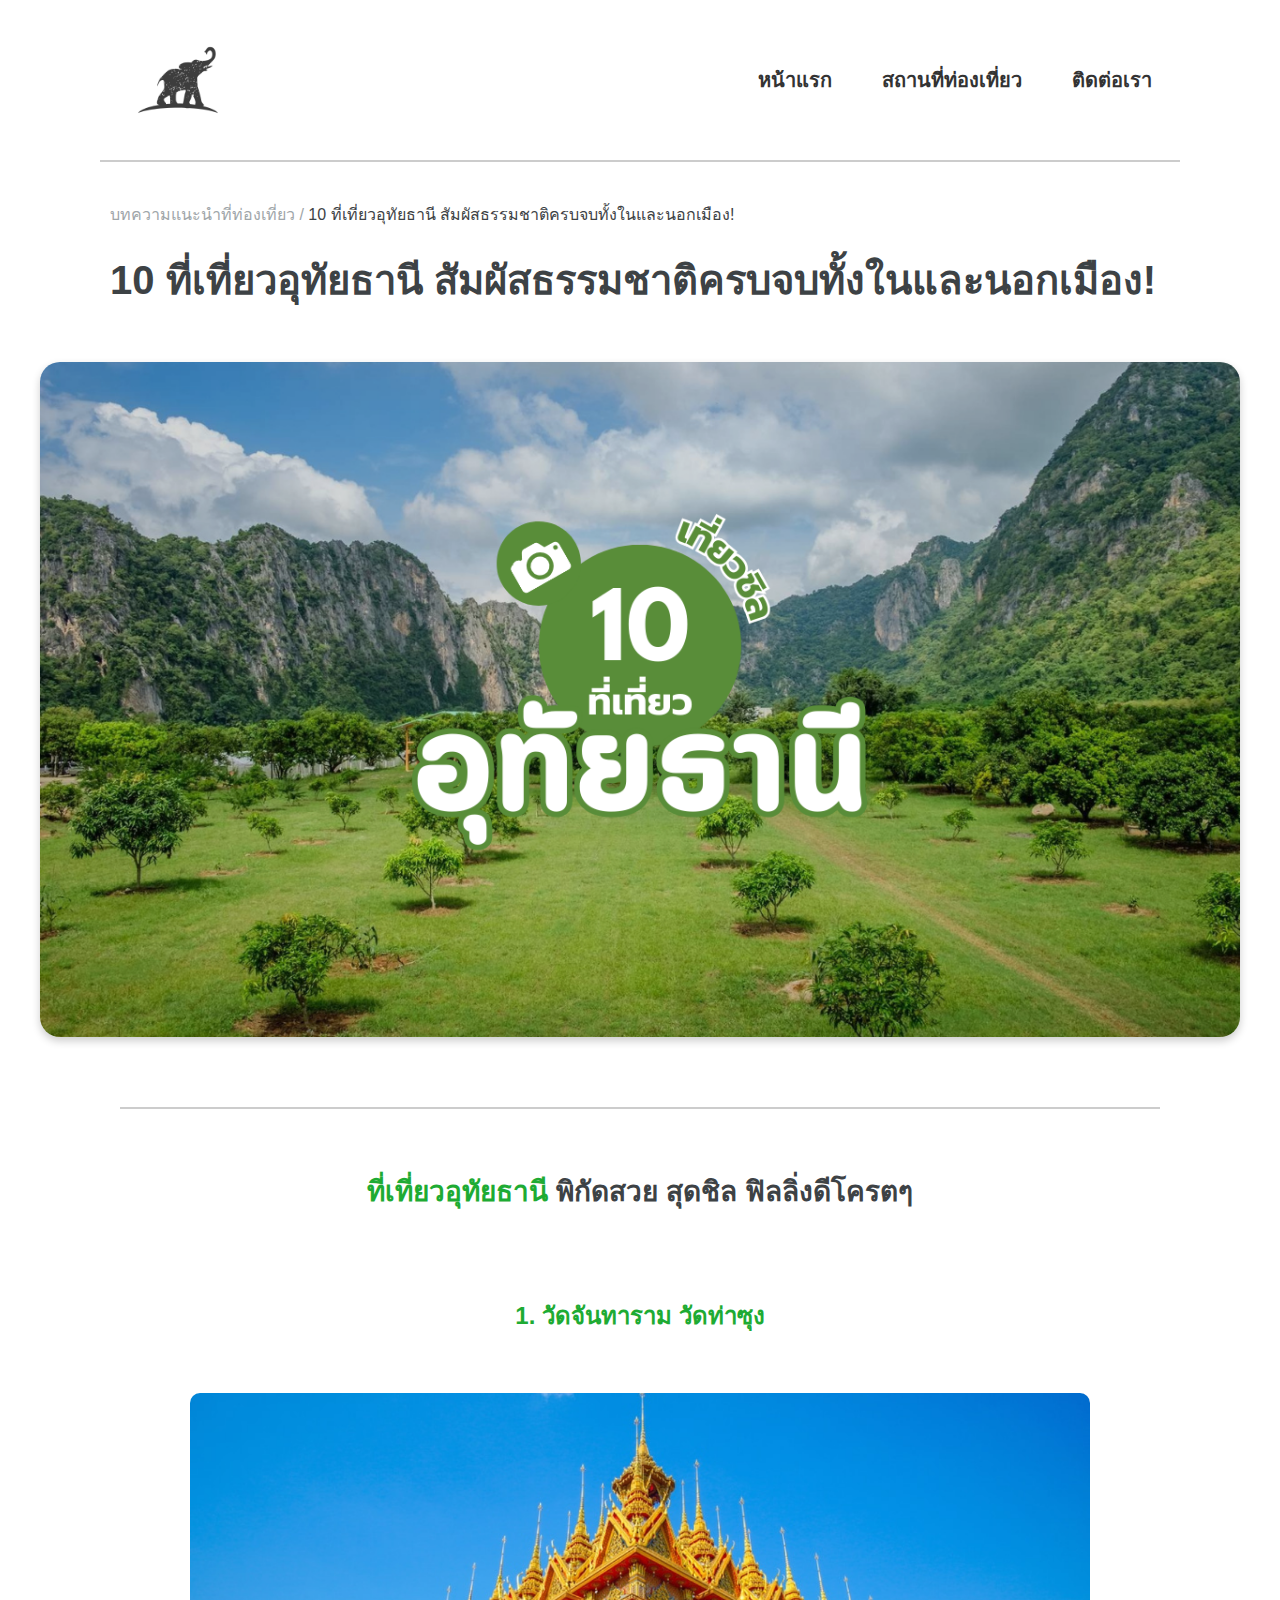
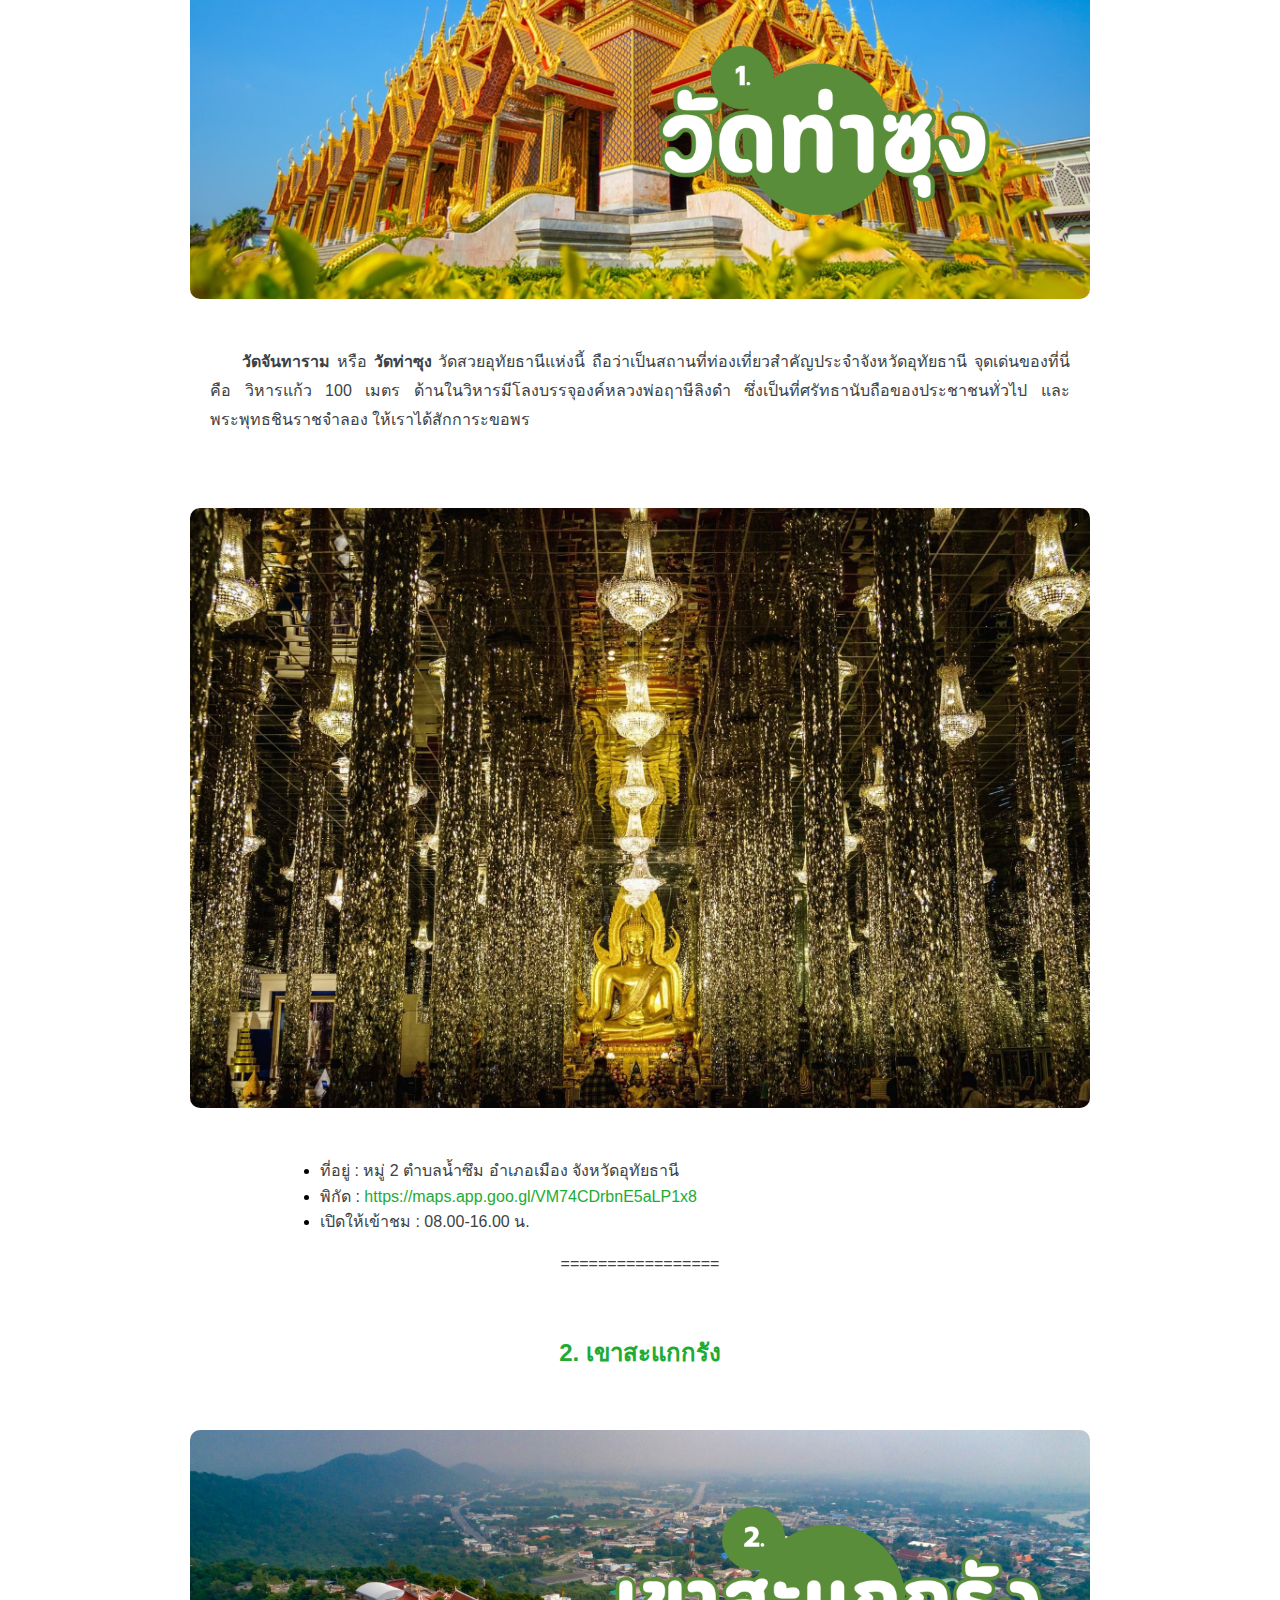
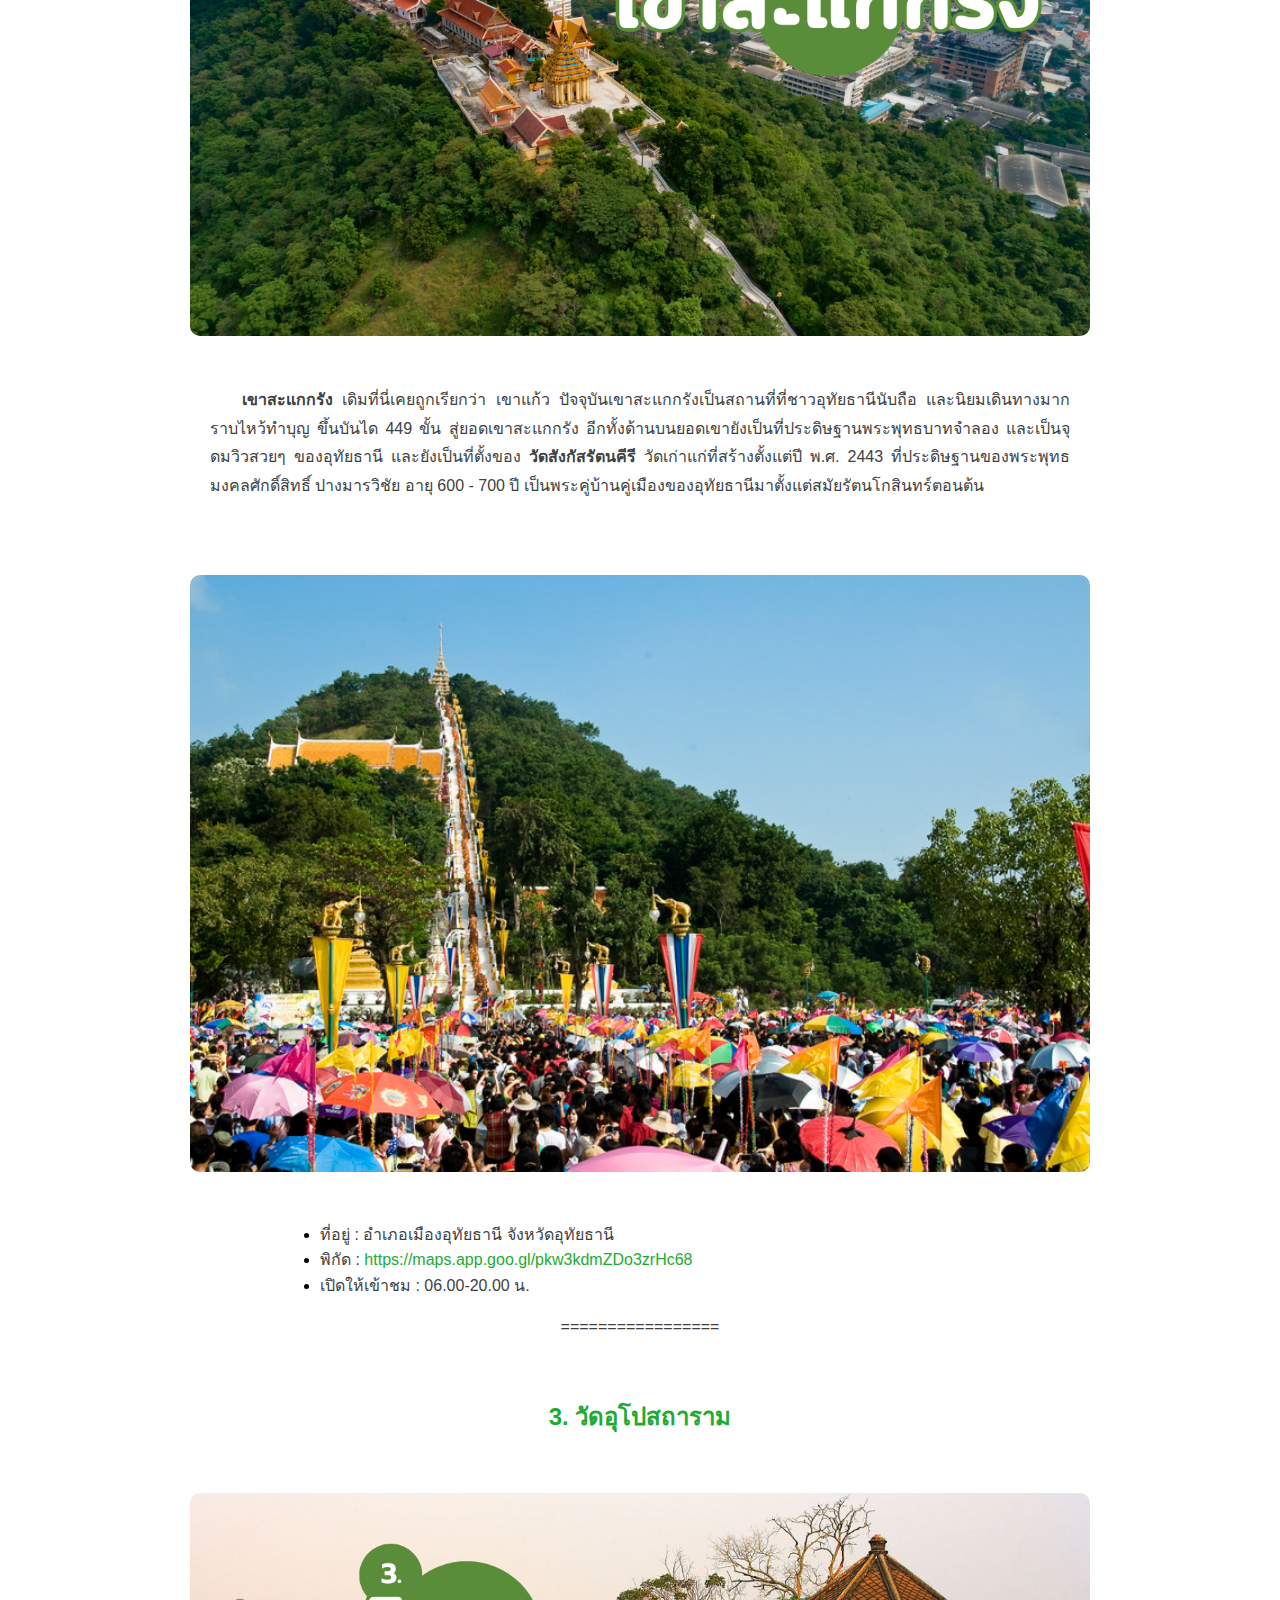
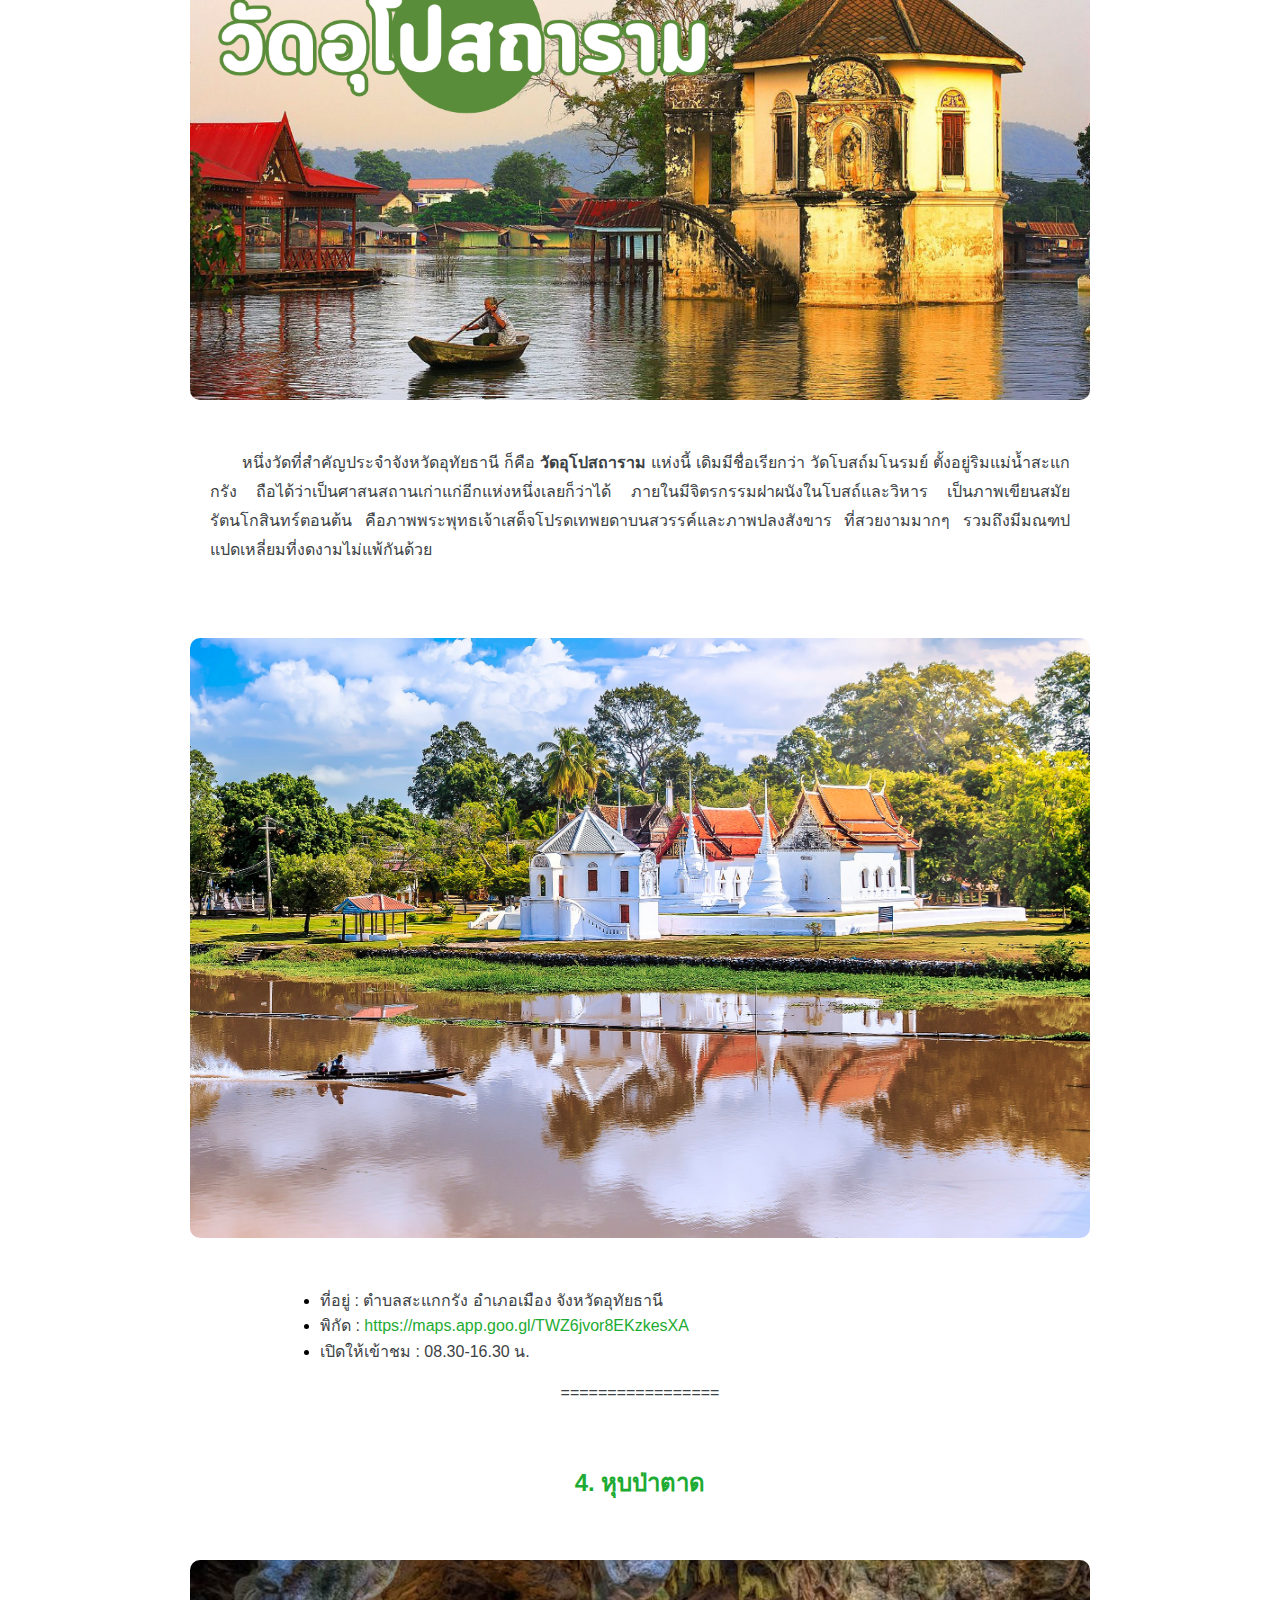
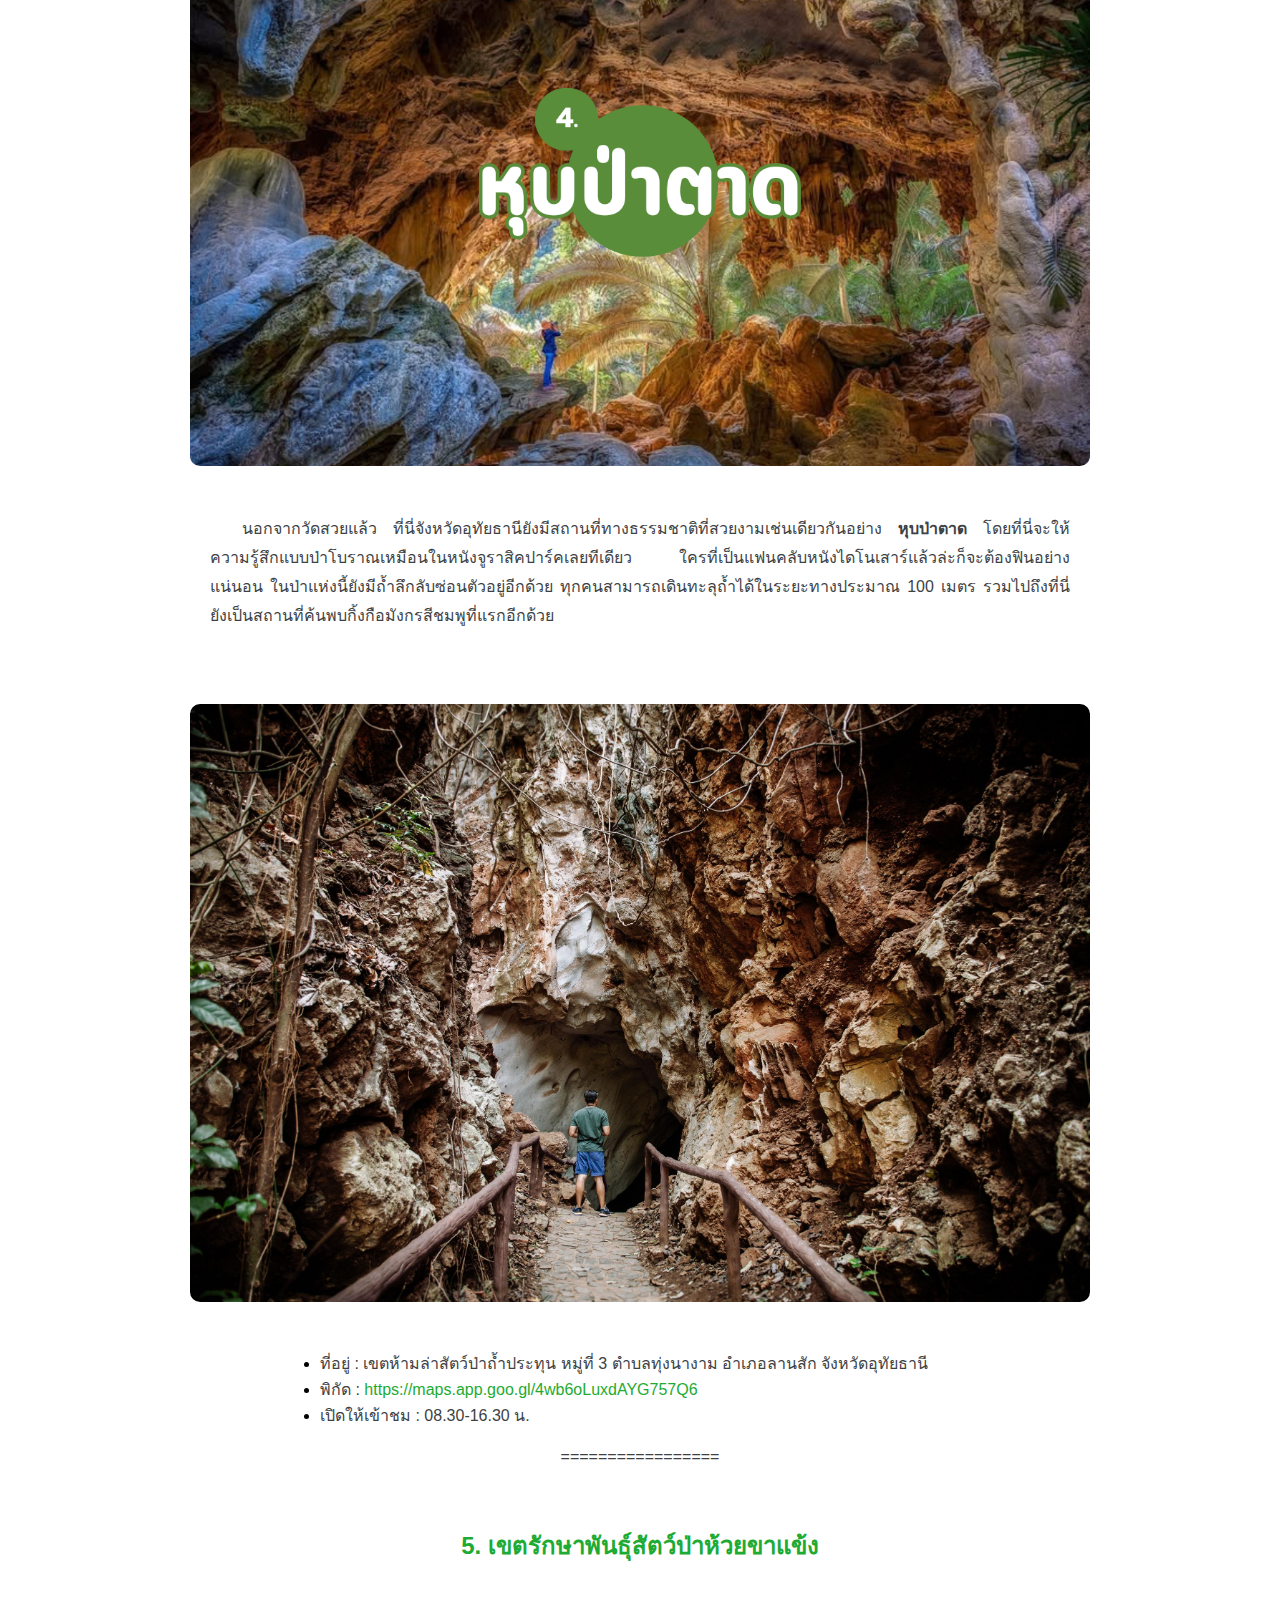
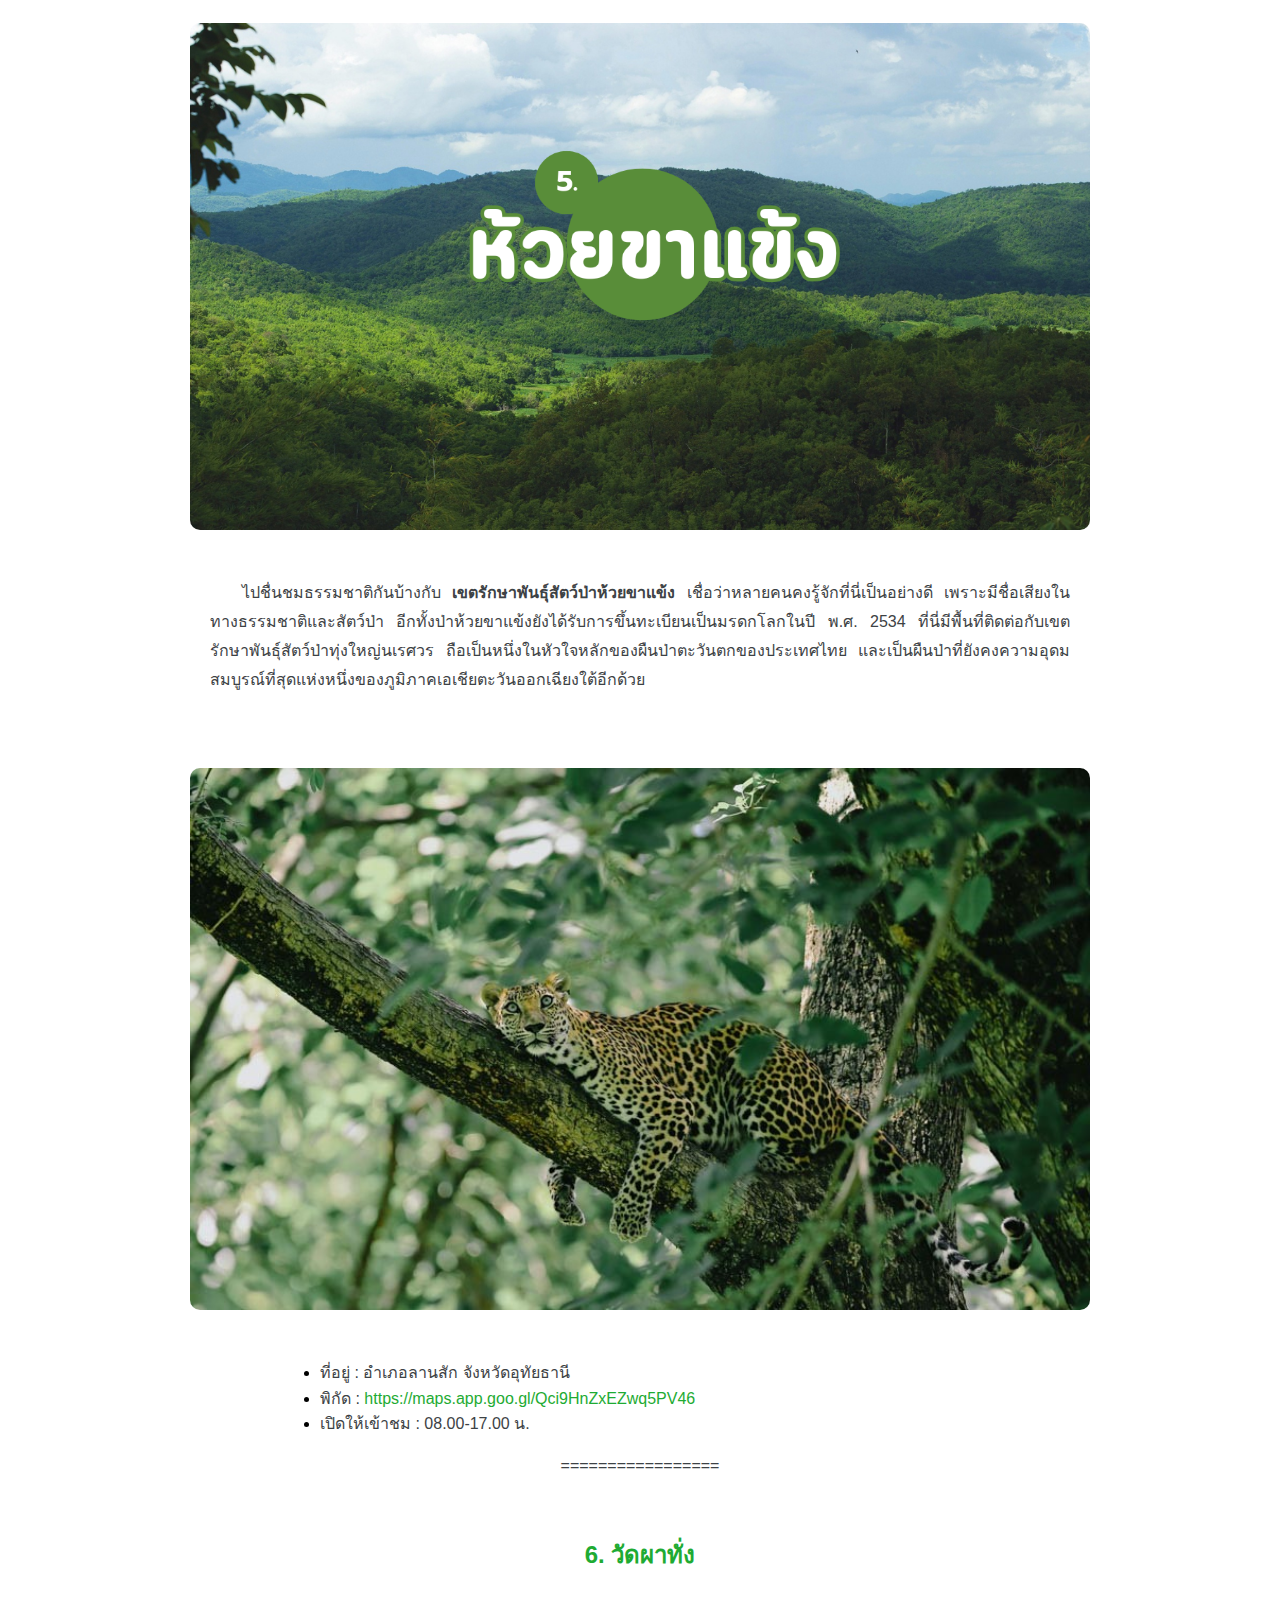
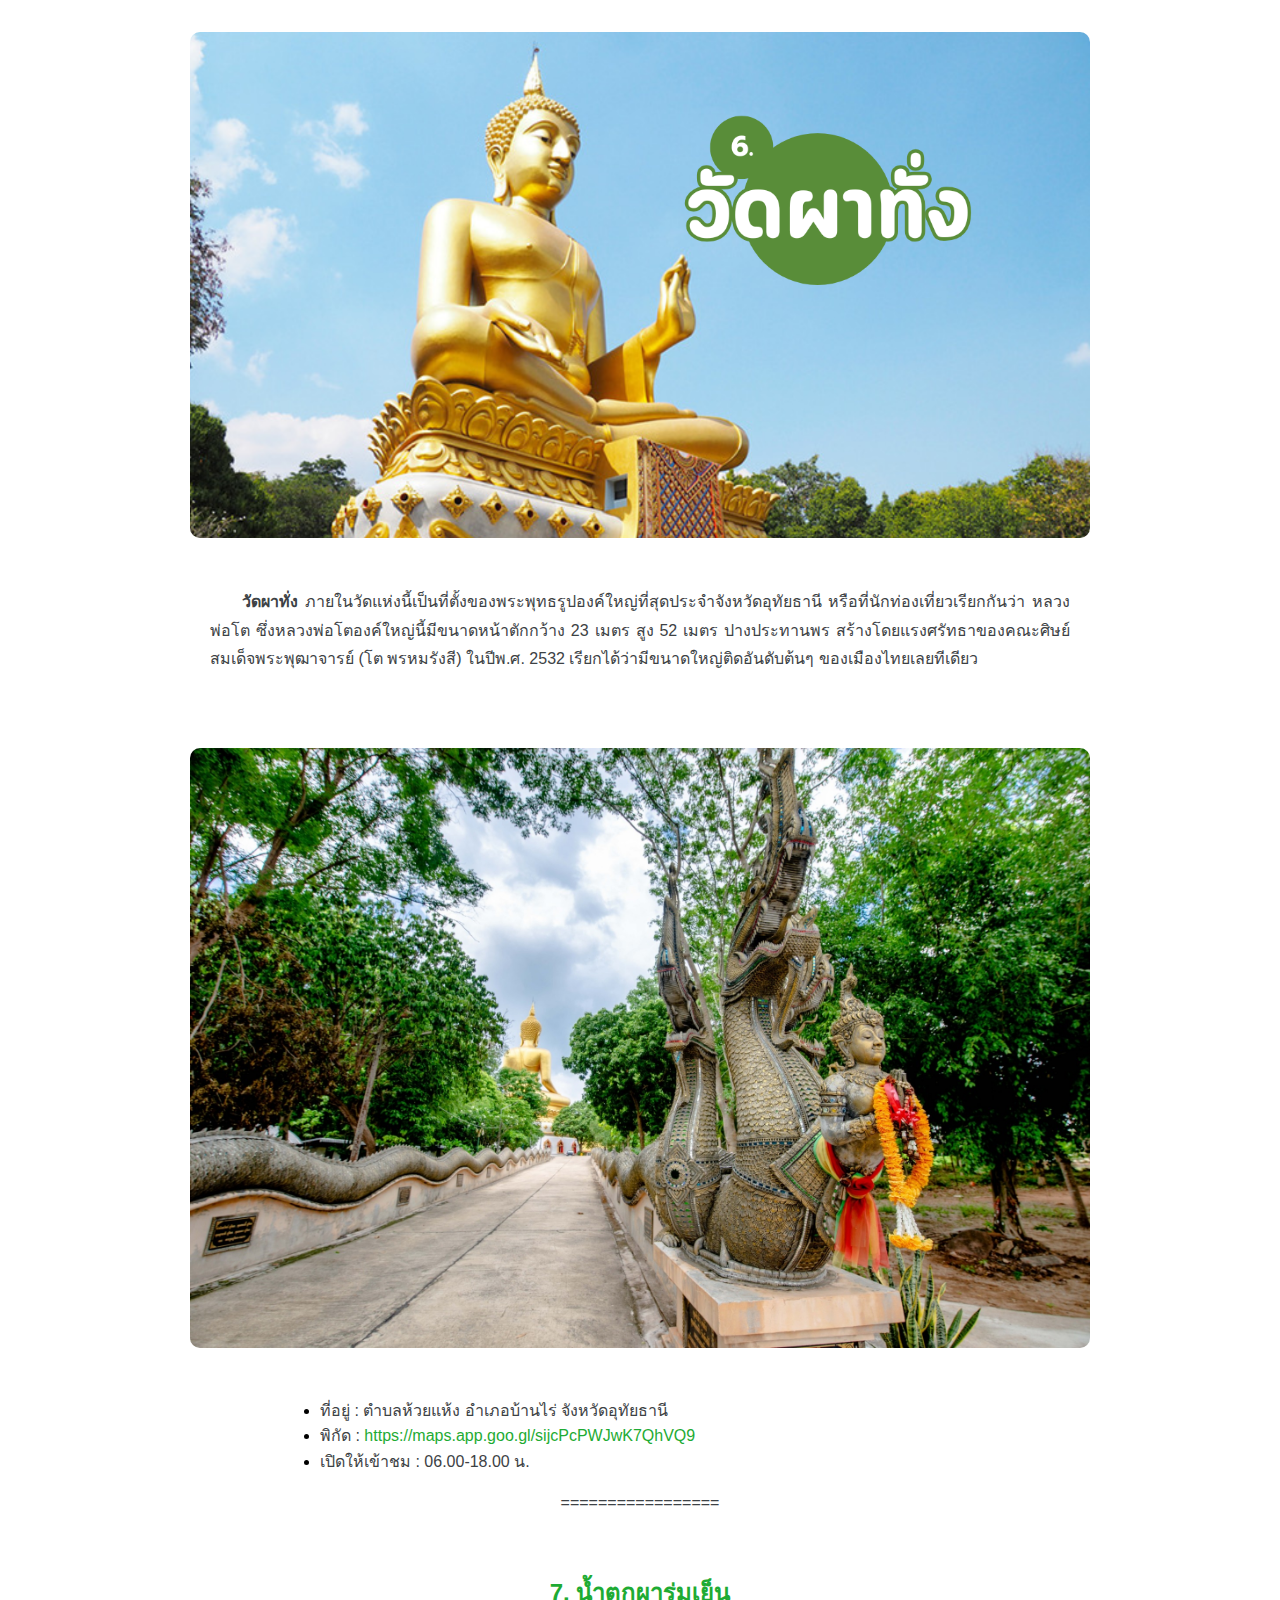
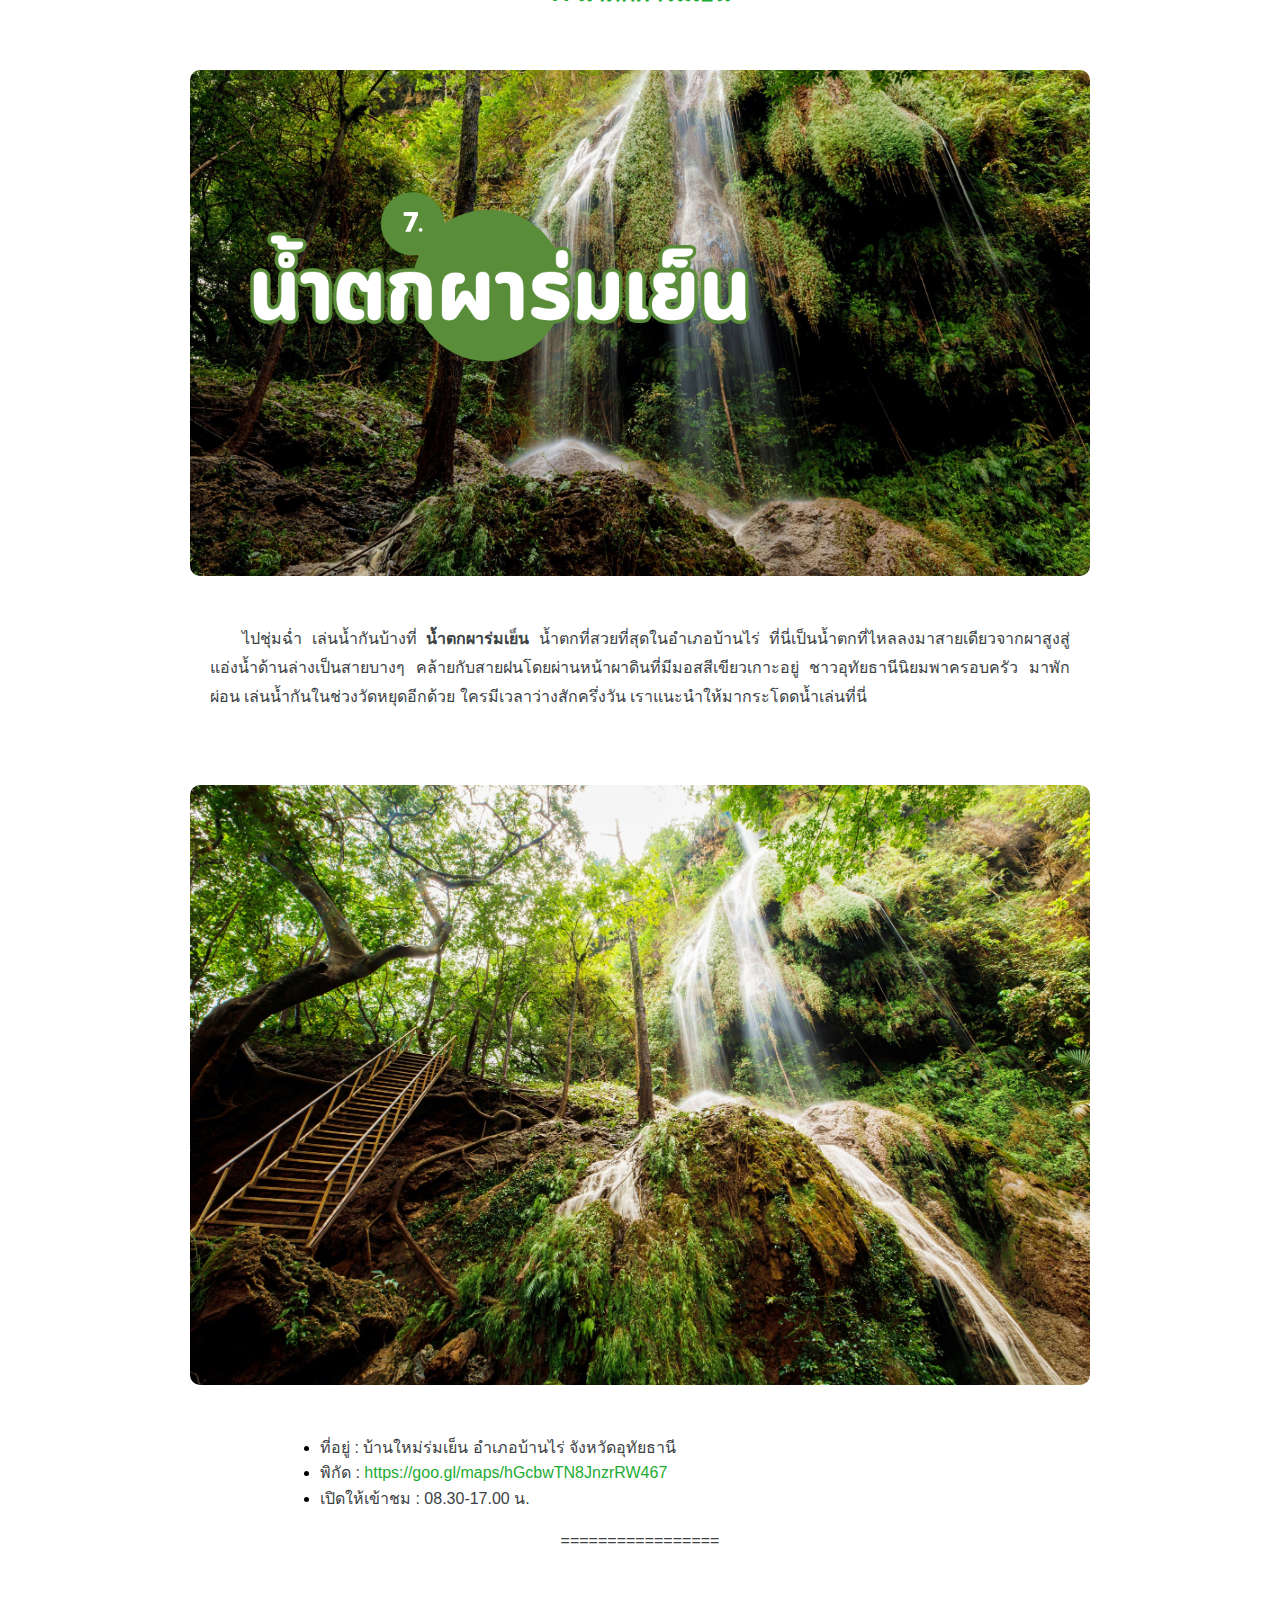
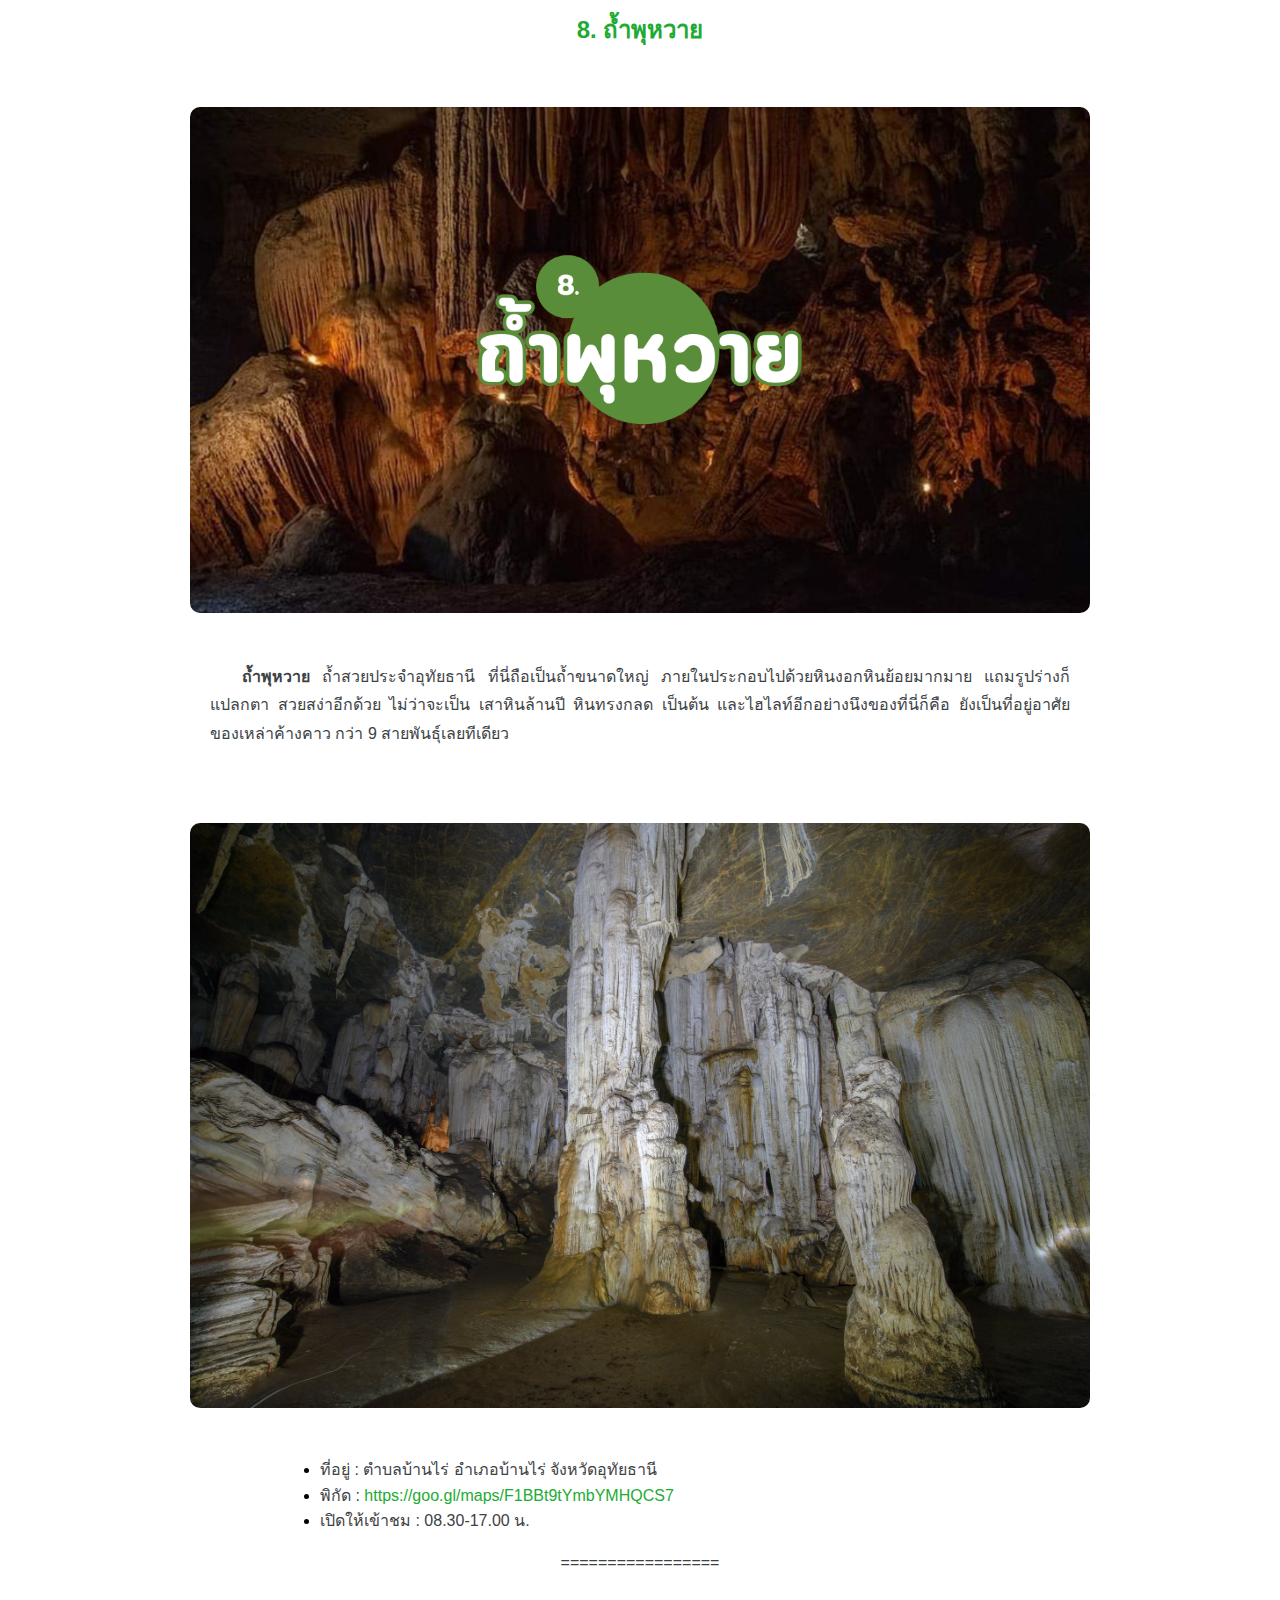
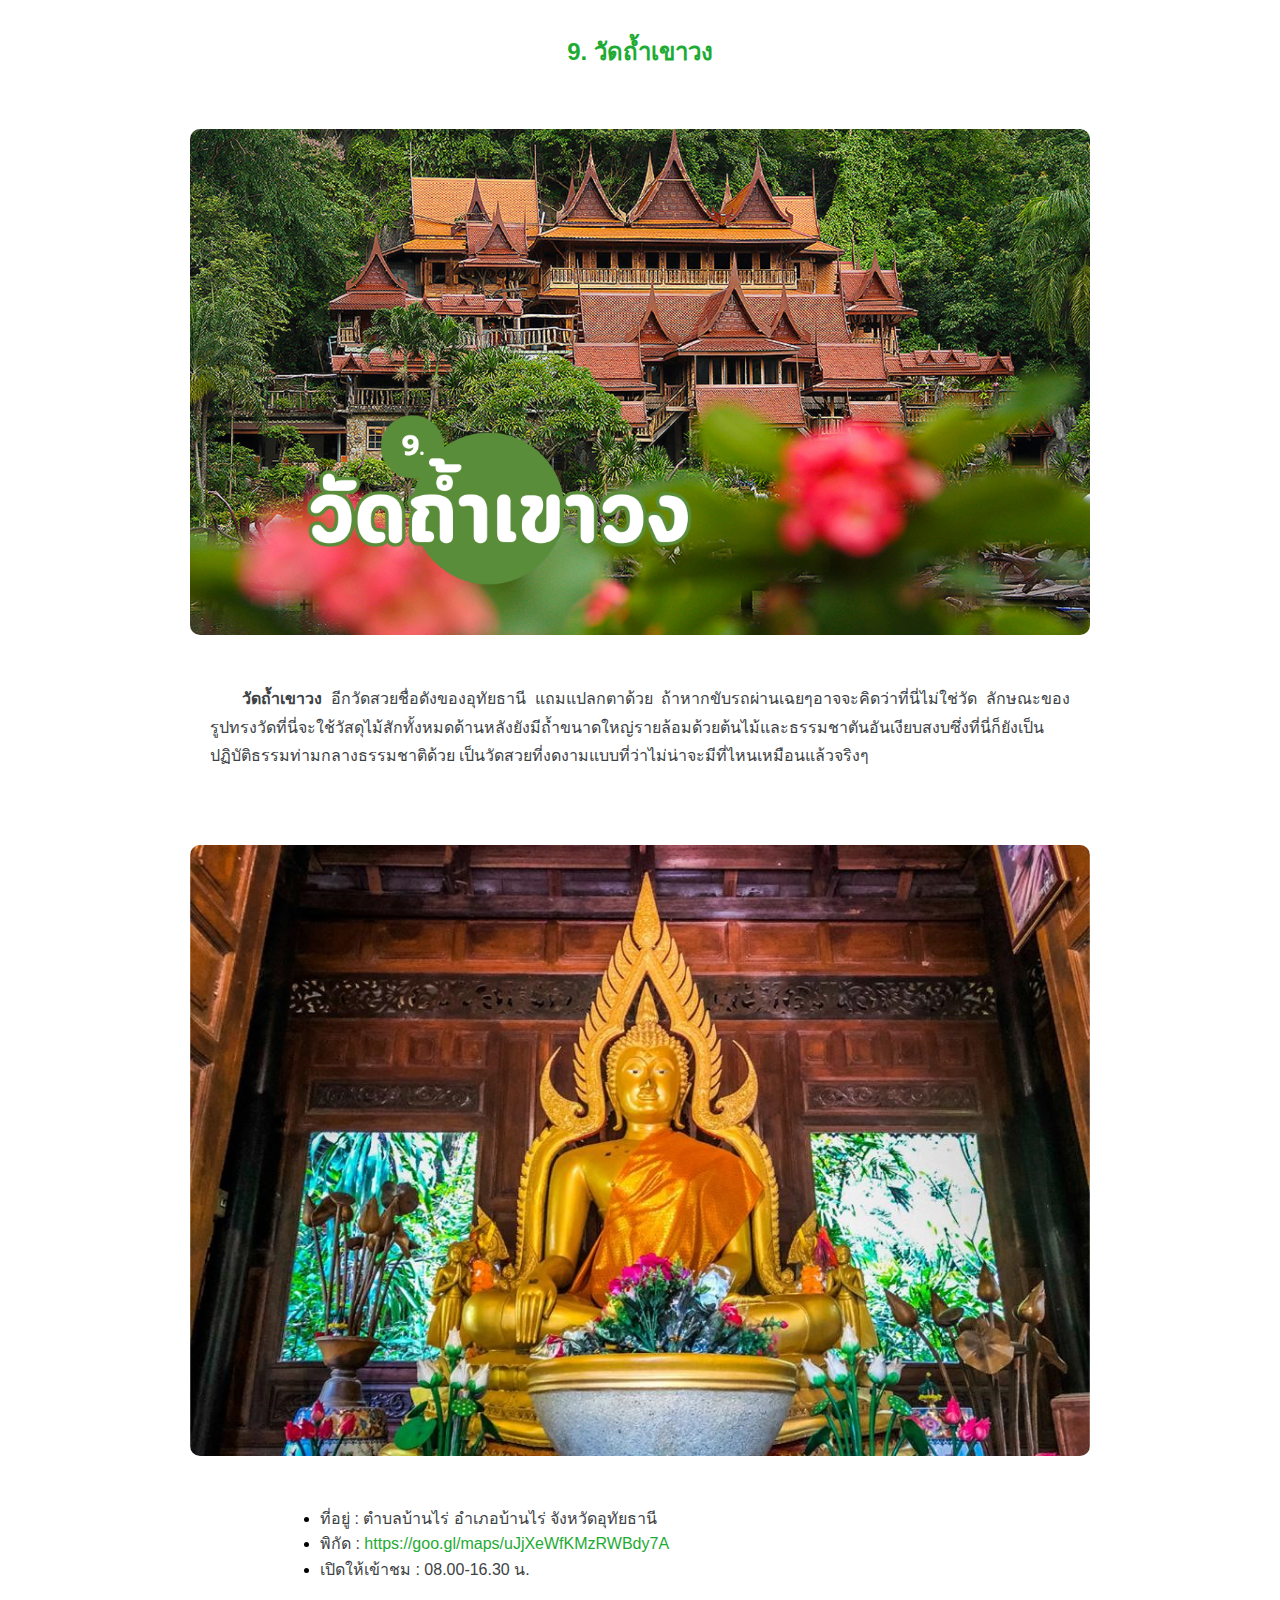
==== commit fa998243: "เสร็จส่วนของ trip" ====
--- a/trip_info.html
+++ b/trip_info.html
@@ -16,6 +16,7 @@
             </a>
         </div>
 
+
         <!-- Nav -->
         <nav>
             <ul class="menu-list">
@@ -73,7 +74,7 @@
             <!-- เว้นวรรค -->
             <p>&nbsp;</p>
             <div class="image-topic">
-                <img src="image/temple.jpg" alt="temple">
+                <img src="image/topic/3.png" alt="temple">
             </div>
             <!-- เว้นวรรค -->
             <p>&nbsp;</p>
@@ -90,28 +91,30 @@
             <div class="layout-divider-invisible"></div> 
             <!-- รูป -->
             <div class="image-topic">
-                <img src="image/temple_1.jpeg" alt="temple">
-            </div>
-            <!-- เว้นวรรค -->
-            <p>&nbsp;</p>
-            <ul>
-                <li>
-                    <span class="detail">
-                        ที่อยู่ : หมู่ 2 ตำบลน้ำซึม อำเภอเมือง จังหวัดอุทัยธานี
-                    </span>
-                </li>
-                <li>
-                    <span class="detail">
-                        พิกัด : 
-                    </span>
-                    <a style="color: #1eab33;" href="https://maps.app.goo.gl/VM74CDrbnE5aLP1x8" target="_blank">https://maps.app.goo.gl/VM74CDrbnE5aLP1x8</a>
-                </li>
-                <li>
-                    <span class="detail">
-                        เปิดให้เข้าชม : 08.00-16.00 น.
-                    </span>
-                </li>
-            </ul>
+                <img src="image/below-topic/temple-tasung-below.jpg" alt="temple">
+            </div>
+            <!-- เว้นวรรค -->
+            <p>&nbsp;</p>
+            <div class="ul-list">
+                <ul>
+                    <li>
+                        <span class="detail">
+                            ที่อยู่ : หมู่ 2 ตำบลน้ำซึม อำเภอเมือง จังหวัดอุทัยธานี
+                        </span>
+                    </li>
+                    <li>
+                        <span class="detail">
+                            พิกัด : 
+                        </span>
+                        <a style="color: #1eab33;" href="https://maps.app.goo.gl/VM74CDrbnE5aLP1x8" target="_blank">https://maps.app.goo.gl/VM74CDrbnE5aLP1x8</a>
+                    </li>
+                    <li>
+                        <span class="detail">
+                            เปิดให้เข้าชม : 08.00-16.00 น.
+                        </span>
+                    </li>
+                </ul>
+            </div>
             <p style="text-align: center;">
                 <span>=================</span>
             </p>
@@ -127,7 +130,7 @@
             <!-- เว้นวรรค -->
             <p>&nbsp;</p>
             <div class="image-topic">
-                <img src="image/temple.jpg" alt="temple">
+                <img src="image/topic/4.png" alt="temple">
             </div>
             <!-- เว้นวรรค -->
             <p>&nbsp;</p>
@@ -144,28 +147,30 @@
             <div class="layout-divider-invisible"></div> 
             <!-- รูป -->
             <div class="image-topic">
-                <img src="image/temple_1.jpeg" alt="temple">
-            </div>
-            <!-- เว้นวรรค -->
-            <p>&nbsp;</p>
-            <ul>
-                <li>
-                    <span class="detail">
-                        ที่อยู่ : อำเภอเมืองอุทัยธานี จังหวัดอุทัยธานี
-                    </span>
-                </li>
-                <li>
-                    <span class="detail">
-                        พิกัด : 
-                    </span>
-                    <a style="color: #1eab33;" href="https://maps.app.goo.gl/pkw3kdmZDo3zrHc68" target="_blank">https://maps.app.goo.gl/pkw3kdmZDo3zrHc68</a>
-                </li>
-                <li>
-                    <span class="detail">
-                        เปิดให้เข้าชม : 06.00-20.00 น.
-                    </span>
-                </li>
-            </ul>
+                <img src="image/below-topic/temple-sakaekung-below.jpg" alt="temple">
+            </div>
+            <!-- เว้นวรรค -->
+            <p>&nbsp;</p>
+            <div class="ul-list">
+                <ul>
+                    <li>
+                        <span class="detail">
+                            ที่อยู่ : อำเภอเมืองอุทัยธานี จังหวัดอุทัยธานี
+                        </span>
+                    </li>
+                    <li>
+                        <span class="detail">
+                            พิกัด : 
+                        </span>
+                        <a style="color: #1eab33;" href="https://maps.app.goo.gl/pkw3kdmZDo3zrHc68" target="_blank">https://maps.app.goo.gl/pkw3kdmZDo3zrHc68</a>
+                    </li>
+                    <li>
+                        <span class="detail">
+                            เปิดให้เข้าชม : 06.00-20.00 น.
+                        </span>
+                    </li>
+                </ul>
+            </div>
             <p style="text-align: center;">
                 <span>=================</span>
             </p>
@@ -181,7 +186,7 @@
             <!-- เว้นวรรค -->
             <p>&nbsp;</p>
             <div class="image-topic">
-                <img src="image/temple.jpg" alt="temple">
+                <img src="image/topic/5.png" alt="temple">
             </div>
             <!-- เว้นวรรค -->
             <p>&nbsp;</p>
@@ -199,28 +204,30 @@
             <div class="layout-divider-invisible"></div> 
             <!-- รูป -->
             <div class="image-topic">
-                <img src="image/temple_1.jpeg" alt="temple">
-            </div>
-            <!-- เว้นวรรค -->
-            <p>&nbsp;</p>
-            <ul>
-                <li>
-                    <span class="detail">
-                        ที่อยู่ : ตำบลสะแกกรัง อำเภอเมือง จังหวัดอุทัยธานี
-                    </span>
-                </li>
-                <li>
-                    <span class="detail">
-                        พิกัด : 
-                    </span>
-                    <a style="color: #1eab33;" href="https://maps.app.goo.gl/TWZ6jvor8EKzkesXA" target="_blank">https://maps.app.goo.gl/TWZ6jvor8EKzkesXA</a>
-                </li>
-                <li>
-                    <span class="detail">
-                        เปิดให้เข้าชม : 08.30-16.30 น.
-                    </span>
-                </li>
-            </ul>
+                <img src="image/below-topic/temple-ubo-below.jpeg" alt="temple">
+            </div>
+            <!-- เว้นวรรค -->
+            <p>&nbsp;</p>
+            <div class="ul-list">
+                <ul>
+                    <li>
+                        <span class="detail">
+                            ที่อยู่ : ตำบลสะแกกรัง อำเภอเมือง จังหวัดอุทัยธานี
+                        </span>
+                    </li>
+                    <li>
+                        <span class="detail">
+                            พิกัด : 
+                        </span>
+                        <a style="color: #1eab33;" href="https://maps.app.goo.gl/TWZ6jvor8EKzkesXA" target="_blank">https://maps.app.goo.gl/TWZ6jvor8EKzkesXA</a>
+                    </li>
+                    <li>
+                        <span class="detail">
+                            เปิดให้เข้าชม : 08.30-16.30 น.
+                        </span>
+                    </li>
+                </ul>
+            </div>
             <p style="text-align: center;">
                 <span>=================</span>
             </p>
@@ -236,7 +243,7 @@
             <!-- เว้นวรรค -->
             <p>&nbsp;</p>
             <div class="image-topic">
-                <img src="image/temple.jpg" alt="temple">
+                <img src="image/topic/6.png" alt="temple">
             </div>
             <!-- เว้นวรรค -->
             <p>&nbsp;</p>
@@ -252,28 +259,30 @@
             <div class="layout-divider-invisible"></div> 
             <!-- รูป -->
             <div class="image-topic">
-                <img src="image/temple_1.jpeg" alt="temple">
-            </div>
-            <!-- เว้นวรรค -->
-            <p>&nbsp;</p>
-            <ul>
-                <li>
-                    <span class="detail">
-                        ที่อยู่ : เขตห้ามล่าสัตว์ป่าถ้ำประทุน หมู่ที่ 3 ตำบลทุ่งนางาม อำเภอลานสัก จังหวัดอุทัยธานี
-                    </span>
-                </li>
-                <li>
-                    <span class="detail">
-                        พิกัด : 
-                    </span>
-                    <a style="color: #1eab33;" href="https://maps.app.goo.gl/4wb6oLuxdAYG757Q6" target="_blank">https://maps.app.goo.gl/4wb6oLuxdAYG757Q6</a>
-                </li>
-                <li>
-                    <span class="detail">
-                        เปิดให้เข้าชม : 08.30-16.30 น.
-                    </span>
-                </li>
-            </ul>
+                <img src="image/below-topic/cave-below.jpg" alt="temple">
+            </div>
+            <!-- เว้นวรรค -->
+            <p>&nbsp;</p>
+            <div class="ul-list">
+                <ul>
+                    <li>
+                        <span class="detail">
+                            ที่อยู่ : เขตห้ามล่าสัตว์ป่าถ้ำประทุน หมู่ที่ 3 ตำบลทุ่งนางาม อำเภอลานสัก จังหวัดอุทัยธานี
+                        </span>
+                    </li>
+                    <li>
+                        <span class="detail">
+                            พิกัด : 
+                        </span>
+                        <a style="color: #1eab33;" href="https://maps.app.goo.gl/4wb6oLuxdAYG757Q6" target="_blank">https://maps.app.goo.gl/4wb6oLuxdAYG757Q6</a>
+                    </li>
+                    <li>
+                        <span class="detail">
+                            เปิดให้เข้าชม : 08.30-16.30 น.
+                        </span>
+                    </li>
+                </ul>
+            </div>
             <p style="text-align: center;">
                 <span>=================</span>
             </p>
@@ -289,7 +298,7 @@
             <!-- เว้นวรรค -->
             <p>&nbsp;</p>
             <div class="image-topic">
-                <img src="image/temple.jpg" alt="temple">
+                <img src="image/topic/7.png" alt="temple">
             </div>
             <!-- เว้นวรรค -->
             <p>&nbsp;</p>
@@ -307,28 +316,30 @@
             <div class="layout-divider-invisible"></div> 
             <!-- รูป -->
             <div class="image-topic">
-                <img src="image/temple_1.jpeg" alt="temple">
-            </div>
-            <!-- เว้นวรรค -->
-            <p>&nbsp;</p>
-            <ul>
-                <li>
-                    <span class="detail">
-                        ที่อยู่ : อำเภอลานสัก จังหวัดอุทัยธานี
-                    </span>
-                </li>
-                <li>
-                    <span class="detail">
-                        พิกัด : 
-                    </span>
-                    <a style="color: #1eab33; " href="https://maps.app.goo.gl/Qci9HnZxEZwq5PV46" target="_blank">https://maps.app.goo.gl/Qci9HnZxEZwq5PV46</a>
-                </li>
-                <li>
-                    <span class="detail">
-                        เปิดให้เข้าชม : 08.00-17.00 น.
-                    </span>
-                </li>
-            </ul>
+                <img src="image/below-topic/forest-below.jpg" alt="temple">
+            </div>
+            <!-- เว้นวรรค -->
+            <p>&nbsp;</p>
+            <div class="ul-list">
+                <ul>
+                    <li>
+                        <span class="detail">
+                            ที่อยู่ : อำเภอลานสัก จังหวัดอุทัยธานี
+                        </span>
+                    </li>
+                    <li>
+                        <span class="detail">
+                            พิกัด : 
+                        </span>
+                        <a style="color: #1eab33; " href="https://maps.app.goo.gl/Qci9HnZxEZwq5PV46" target="_blank">https://maps.app.goo.gl/Qci9HnZxEZwq5PV46</a>
+                    </li>
+                    <li>
+                        <span class="detail">
+                            เปิดให้เข้าชม : 08.00-17.00 น.
+                        </span>
+                    </li>
+                </ul>
+            </div>
             <p style="text-align: center;">
                 <span>=================</span>
             </p>
@@ -344,7 +355,7 @@
             <!-- เว้นวรรค -->
             <p>&nbsp;</p>
             <div class="image-topic">
-                <img src="image/temple.jpg" alt="temple">
+                <img src="image/topic/8.png" alt="temple">
             </div>
             <!-- เว้นวรรค -->
             <p>&nbsp;</p>
@@ -362,28 +373,30 @@
             <div class="layout-divider-invisible"></div> 
             <!-- รูป -->
             <div class="image-topic">
-                <img src="image/temple_1.jpeg" alt="temple">
-            </div>
-            <!-- เว้นวรรค -->
-            <p>&nbsp;</p>
-            <ul>
-                <li>
-                    <span class="detail">
-                        ที่อยู่ : ตำบลห้วยแห้ง อำเภอบ้านไร่ จังหวัดอุทัยธานี
-                    </span>
-                </li>
-                <li>
-                    <span class="detail">
-                        พิกัด : 
-                    </span>
-                    <a style="color: #1eab33; " href="https://maps.app.goo.gl/sijcPcPWJwK7QhVQ9" target="_blank">https://maps.app.goo.gl/sijcPcPWJwK7QhVQ9</a>
-                </li>
-                <li>
-                    <span class="detail">
-                        เปิดให้เข้าชม : 06.00-18.00 น.
-                    </span>
-                </li>
-            </ul>
+                <img src="image/below-topic/temple-phatung-below.jpg" alt="temple">
+            </div>
+            <!-- เว้นวรรค -->
+            <p>&nbsp;</p>
+            <div class="ul-list">
+                <ul>
+                    <li>
+                        <span class="detail">
+                            ที่อยู่ : ตำบลห้วยแห้ง อำเภอบ้านไร่ จังหวัดอุทัยธานี
+                        </span>
+                    </li>
+                    <li>
+                        <span class="detail">
+                            พิกัด : 
+                        </span>
+                        <a style="color: #1eab33; " href="https://maps.app.goo.gl/sijcPcPWJwK7QhVQ9" target="_blank">https://maps.app.goo.gl/sijcPcPWJwK7QhVQ9</a>
+                    </li>
+                    <li>
+                        <span class="detail">
+                            เปิดให้เข้าชม : 06.00-18.00 น.
+                        </span>
+                    </li>
+                </ul>
+            </div>
             <p style="text-align: center;">
                 <span>=================</span>
             </p>
@@ -399,7 +412,7 @@
             <!-- เว้นวรรค -->
             <p>&nbsp;</p>
             <div class="image-topic">
-                <img src="image/temple.jpg" alt="temple">
+                <img src="image/topic/9.png" alt="temple">
             </div>
             <!-- เว้นวรรค -->
             <p>&nbsp;</p>
@@ -416,28 +429,30 @@
             <div class="layout-divider-invisible"></div> 
             <!-- รูป -->
             <div class="image-topic">
-                <img src="image/temple_1.jpeg" alt="temple">
-            </div>
-            <!-- เว้นวรรค -->
-            <p>&nbsp;</p>
-            <ul>
-                <li>
-                    <span class="detail">
-                        ที่อยู่ : บ้านใหม่ร่มเย็น อำเภอบ้านไร่ จังหวัดอุทัยธานี
-                    </span>
-                </li>
-                <li>
-                    <span class="detail">
-                        พิกัด : 
-                    </span>
-                    <a style="color: #1eab33; " href="https://goo.gl/maps/hGcbwTN8JnzrRW467  " target="_blank">https://goo.gl/maps/hGcbwTN8JnzrRW467</a>
-                </li>
-                <li>
-                    <span class="detail">
-                        เปิดให้เข้าชม : 08.30-17.00 น.
-                    </span>
-                </li>
-            </ul>
+                <img src="image/below-topic/waterfall-below.jpeg" alt="temple">
+            </div>
+            <!-- เว้นวรรค -->
+            <p>&nbsp;</p>
+            <div class="ul-list">
+                <ul>
+                    <li>
+                        <span class="detail">
+                            ที่อยู่ : บ้านใหม่ร่มเย็น อำเภอบ้านไร่ จังหวัดอุทัยธานี
+                        </span>
+                    </li>
+                    <li>
+                        <span class="detail">
+                            พิกัด : 
+                        </span>
+                        <a style="color: #1eab33; " href="https://goo.gl/maps/hGcbwTN8JnzrRW467  " target="_blank">https://goo.gl/maps/hGcbwTN8JnzrRW467</a>
+                    </li>
+                    <li>
+                        <span class="detail">
+                            เปิดให้เข้าชม : 08.30-17.00 น.
+                        </span>
+                    </li>
+                </ul>
+            </div>
             <p style="text-align: center;">
                 <span>=================</span>
             </p>
@@ -453,7 +468,7 @@
             <!-- เว้นวรรค -->
             <p>&nbsp;</p>
             <div class="image-topic">
-                <img src="image/temple.jpg" alt="temple">
+                <img src="image/topic/10.png" alt="temple">
             </div>
             <!-- เว้นวรรค -->
             <p>&nbsp;</p>
@@ -469,28 +484,30 @@
             <div class="layout-divider-invisible"></div> 
             <!-- รูป -->
             <div class="image-topic">
-                <img src="image/temple_1.jpeg" alt="temple">
-            </div>
-            <!-- เว้นวรรค -->
-            <p>&nbsp;</p>
-            <ul>
-                <li>
-                    <span class="detail">
-                        ที่อยู่ : ตำบลบ้านไร่ อำเภอบ้านไร่ จังหวัดอุทัยธานี
-                    </span>
-                </li>
-                <li>
-                    <span class="detail">
-                        พิกัด : 
-                    </span>
-                    <a style="color: #1eab33; " href="https://goo.gl/maps/F1BBt9tYmbYMHQCS7" target="_blank">https://goo.gl/maps/F1BBt9tYmbYMHQCS7</a>
-                </li>
-                <li>
-                    <span class="detail">
-                        เปิดให้เข้าชม : 08.30-17.00 น.
-                    </span>
-                </li>
-            </ul>
+                <img src="image/below-topic/phuwai-below.jpg" alt="temple">
+            </div>
+            <!-- เว้นวรรค -->
+            <p>&nbsp;</p>
+            <div class="ul-list">
+                <ul>
+                    <li>
+                        <span class="detail">
+                            ที่อยู่ : ตำบลบ้านไร่ อำเภอบ้านไร่ จังหวัดอุทัยธานี
+                        </span>
+                    </li>
+                    <li>
+                        <span class="detail">
+                            พิกัด : 
+                        </span>
+                        <a style="color: #1eab33; " href="https://goo.gl/maps/F1BBt9tYmbYMHQCS7" target="_blank">https://goo.gl/maps/F1BBt9tYmbYMHQCS7</a>
+                    </li>
+                    <li>
+                        <span class="detail">
+                            เปิดให้เข้าชม : 08.30-17.00 น.
+                        </span>
+                    </li>
+                </ul>
+            </div>
             <p style="text-align: center;">
                 <span>=================</span>
             </p>
@@ -506,7 +523,7 @@
             <!-- เว้นวรรค -->
             <p>&nbsp;</p>
             <div class="image-topic">
-                <img src="image/temple.jpg" alt="temple">
+                <img src="image/topic/11.png" alt="temple">
             </div>
             <!-- เว้นวรรค -->
             <p>&nbsp;</p>
@@ -522,28 +539,30 @@
             <div class="layout-divider-invisible"></div> 
             <!-- รูป -->
             <div class="image-topic">
-                <img src="image/temple_1.jpeg" alt="temple">
-            </div>
-            <!-- เว้นวรรค -->
-            <p>&nbsp;</p>
-            <ul>
-                <li>
-                    <span class="detail">
-                        ที่อยู่ : ตำบลบ้านไร่ อำเภอบ้านไร่ จังหวัดอุทัยธานี
-                    </span>
-                </li>
-                <li>
-                    <span class="detail">
-                        พิกัด : 
-                    </span>
-                    <a style="color: #1eab33; " href=" https://goo.gl/maps/uJjXeWfKMzRWBdy7A" target="_blank"> https://goo.gl/maps/uJjXeWfKMzRWBdy7A</a>
-                </li>
-                <li>
-                    <span class="detail">
-                        เปิดให้เข้าชม : 08.00-16.30 น.
-                    </span>
-                </li>
-            </ul>
+                <img src="image/below-topic/kaowong-below.jpg" alt="temple">
+            </div>
+            <!-- เว้นวรรค -->
+            <p>&nbsp;</p>
+            <div class="ul-list">
+                <ul>
+                    <li>
+                        <span class="detail">
+                            ที่อยู่ : ตำบลบ้านไร่ อำเภอบ้านไร่ จังหวัดอุทัยธานี
+                        </span>
+                    </li>
+                    <li>
+                        <span class="detail">
+                            พิกัด : 
+                        </span>
+                        <a style="color: #1eab33; " href=" https://goo.gl/maps/uJjXeWfKMzRWBdy7A" target="_blank"> https://goo.gl/maps/uJjXeWfKMzRWBdy7A</a>
+                    </li>
+                    <li>
+                        <span class="detail">
+                            เปิดให้เข้าชม : 08.00-16.30 น.
+                        </span>
+                    </li>
+                </ul>
+            </div>
             <p style="text-align: center;">
                 <span>=================</span>
             </p>
@@ -559,7 +578,7 @@
             <!-- เว้นวรรค -->
             <p>&nbsp;</p>
             <div class="image-topic">
-                <img src="image/temple.jpg" alt="temple">
+                <img src="image/topic/12.png" alt="temple">
             </div>
             <!-- เว้นวรรค -->
             <p>&nbsp;</p>
@@ -574,44 +593,39 @@
             <div class="layout-divider-invisible"></div> 
             <!-- รูป -->
             <div class="image-topic">
-                <img src="image/temple_1.jpeg" alt="temple">
-            </div>
-            <!-- เว้นวรรค -->
-            <p>&nbsp;</p>
-            <ul>
-                <li>
-                    <span class="detail">
-                        ที่อยู่ : 92 ตำบลบ้านไร่ อำเภอบ้านไร่ จังหวัดอุทัยธานี
-                    </span>
-                </li>
-                <li>
-                    <span class="detail">
-                        พิกัด : 
-                    </span>
-                    <a style="color: #1eab33; " href="https://goo.gl/maps/cJx2Ffs4EruxWfZb7" target="_blank">https://goo.gl/maps/cJx2Ffs4EruxWfZb7</a>
-                </li>
-                <li>
-                    <span class="detail">
-                        เปิดให้เข้าชม : วันเสาร์-อาทิตย์ 08.00-17.00 น.
-                    </span>
-                </li>
-            </ul>
-            <p style="text-align: center;">
-                <span>=================</span>
-            </p>
-            <!-- เว้นวรรค -->
-            <p>&nbsp;</p>
-
-
-
-
-
-
-            
-        
+                <img src="image/below-topic/soundhai-below.jpg" alt="temple">
+            </div>
+            <!-- เว้นวรรค -->
+            <p>&nbsp;</p>
+            <div class="ul-list">
+                <ul>
+                    <li>
+                        <span class="detail">
+                            ที่อยู่ : 92 ตำบลบ้านไร่ อำเภอบ้านไร่ จังหวัดอุทัยธานี
+                        </span>
+                    </li>
+                    <li>
+                        <span class="detail">
+                            พิกัด : 
+                        </span>
+                        <a style="color: #1eab33; " href="https://goo.gl/maps/cJx2Ffs4EruxWfZb7" target="_blank">https://goo.gl/maps/cJx2Ffs4EruxWfZb7</a>
+                    </li>
+                    <li>
+                        <span class="detail">
+                            เปิดให้เข้าชม : วันเสาร์-อาทิตย์ 08.00-17.00 น.
+                        </span>
+                    </li>
+                </ul>
+            </div>
+            <p style="text-align: center;">
+                <span>=================</span>
+            </p>
+            <!-- เว้นวรรค -->
+            <p>&nbsp;</p>   
         </div>
     </main>
     
+    <div class="divider-footer"></div>
 
     <!-- Footer -->
     <footer>
--- a/css/style_trip.css
+++ b/css/style_trip.css
@@ -16,7 +16,6 @@
     justify-content: space-between;
     align-items: center;
 }
-
 
 
 header .menu-list {
@@ -134,9 +133,9 @@
     text-decoration: none;
 }
 
-ul {
+.ul-list {
+    margin-bottom: 1rem;
     margin-left: 300px;
-    margin-bottom: 1rem;
 }
 /* หัวข้อก่อนเริ่มเรื่อง */
 .head-before-desc {
@@ -195,10 +194,13 @@
 }
 
 
-
-
-
-
+.divider-footer {
+    width: 100%; /* ความยาวของเส้น (สามารถปรับได้) */
+    height: 50px; /* ความหนาของเส้น */
+    background-color: #eceaea; /* สีของเส้น */
+    margin: 20px auto; /* กำหนดระยะห่างและจัดให้อยู่ตรงกลาง */
+    
+}
 
 #footer{
     height: 30px;
@@ -217,4 +219,136 @@
 
 footer #footer-logo {
     margin: 0 46.5%;
+}
+
+/* iPaad */
+@media (max-width: 1024px){
+    .header-samll-topic {
+        margin: 0 50px;
+    }
+
+    .head-topic{
+        margin: 0 50px;
+        margin-top: 20px;
+        margin-bottom: 30px;
+    }
+
+   .ul-list {
+    margin-left: 60px;
+   }
+
+   .article-trip p{
+    padding: 0 30px ;
+    }
+
+    footer p{
+        margin-left: 40px;
+        
+        .logo{
+            display: flex;
+            justify-items: center;
+        }
+    }
+
+    .menu-toggle {
+        display: none;
+    }
+}
+
+/* Screen 768px */
+@media (max-width: 768px){
+    .header-samll-topic {
+        margin: 0 50px;
+    }
+
+    .head-topic{
+        margin: 0 50px;
+        margin-top: 20px;
+        margin-bottom: 30px;
+    }
+
+    .article-trip p{
+        padding: 0 60px ;
+        }
+}
+
+/* สไตล์สำหรับ hamburger menu */
+
+@media (max-width: 431px){
+
+    header .menu-list li a {
+        font-size: 12px;
+    }
+
+    header .menu-list {
+        gap: 17px;
+    }
+
+    .header-samll-topic {
+        margin: 0 15px;
+
+        span{
+            font-size: 12px;
+        }
+    }
+
+    .head-topic {
+        margin: 20px 15px;
+    }
+
+    .head-topic .head-topic-travel{
+        font-size: 20px;
+    }
+
+    .head-before-desc {
+        font-size: 17px;
+    }
+
+    .span-topic {
+        font-size: 19px;
+    }
+
+    .article-trip p{
+        font-size: 11px;
+        padding: 0 30px;
+    }
+    
+    .detail{
+        font-size: 11px;
+    }
+
+    .ul-list ul li a {
+        font-size: 11px;
+    }
+
+    .ul-list ul li {
+        padding-right: 10px;
+    }
+
+    .ul-list {
+        margin-left: 30px;
+    }
+
+    .logo {
+        width: 70px;
+        height: 70px;
+    }
+
+    .divider {
+        width: 100%;
+        margin: 20px 0;
+    }
+
+    footer p{
+        margin-bottom: 16px;
+        margin-left: 0;
+        font-size: 14px;
+    }
+
+    footer #footer-logo {
+        margin-bottom: 1rem;
+        display: flex;
+        justify-content: center;
+        align-items: center;
+    }
 }